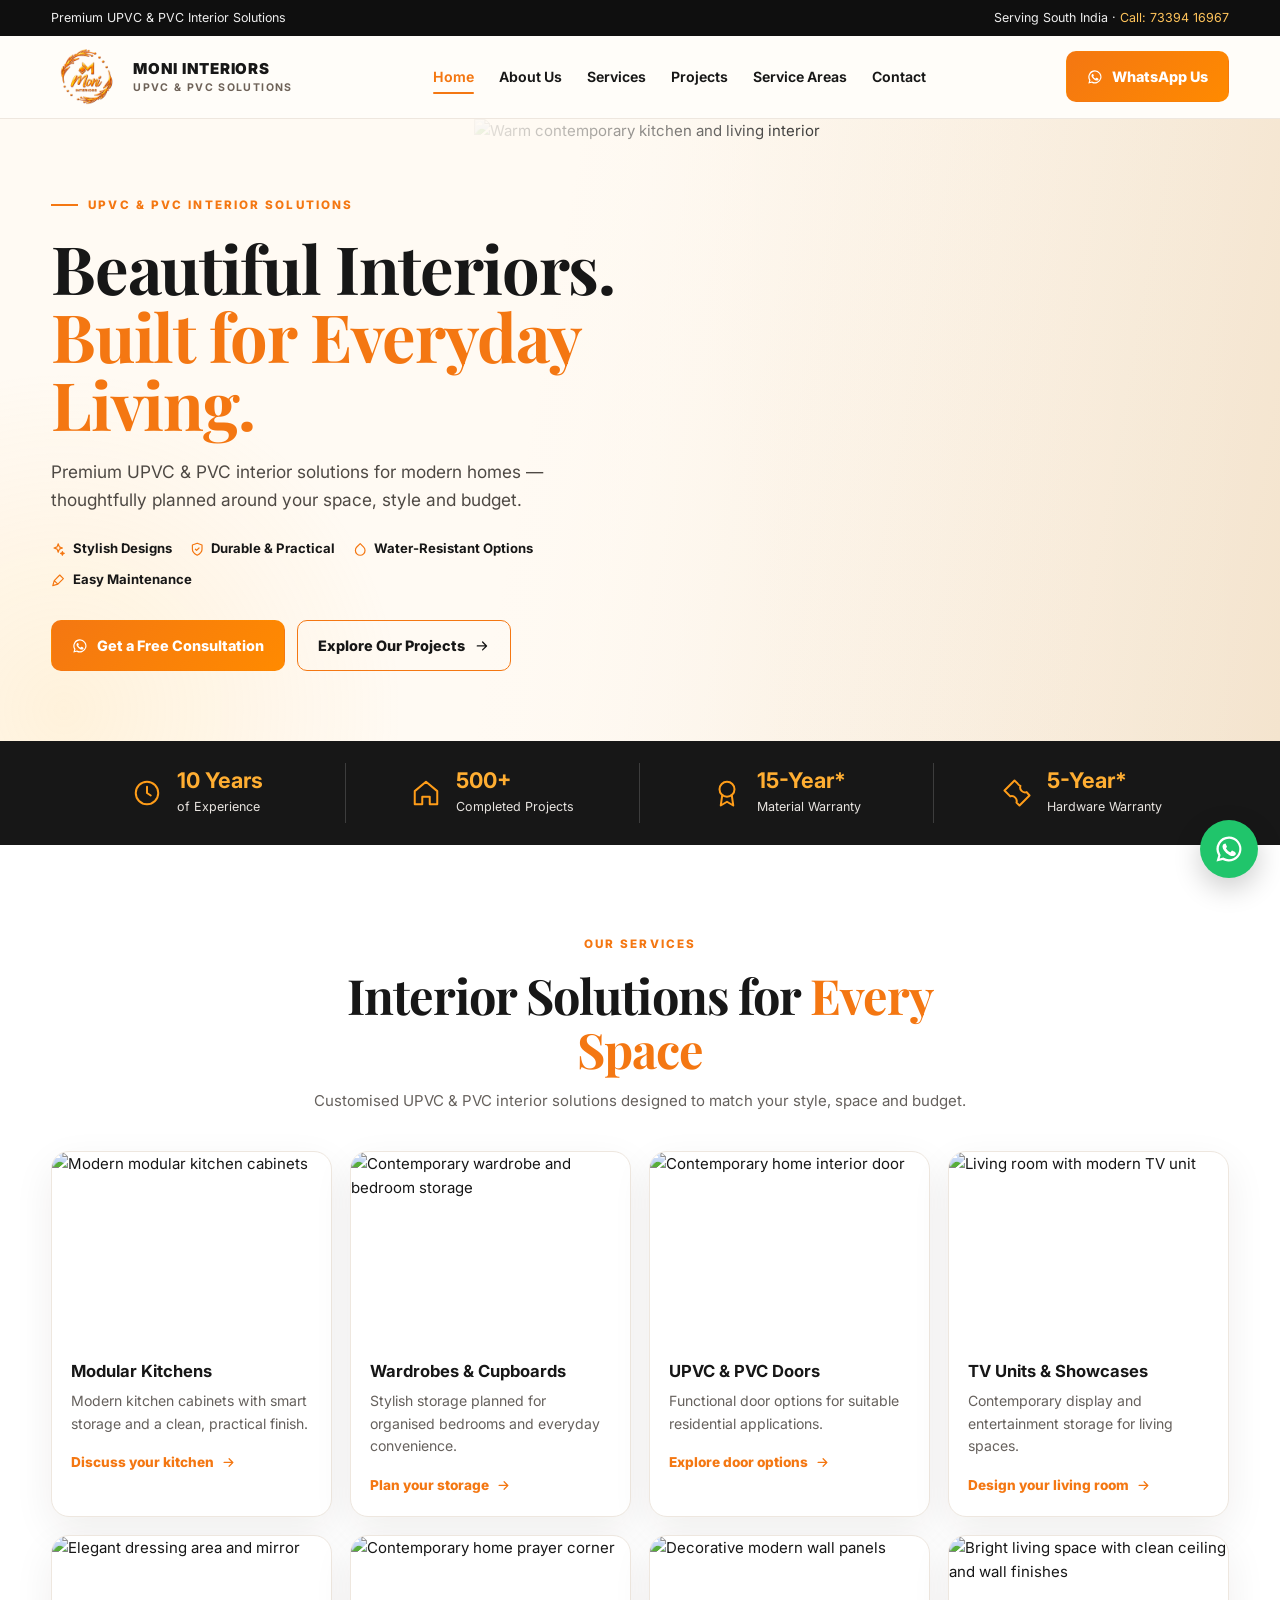
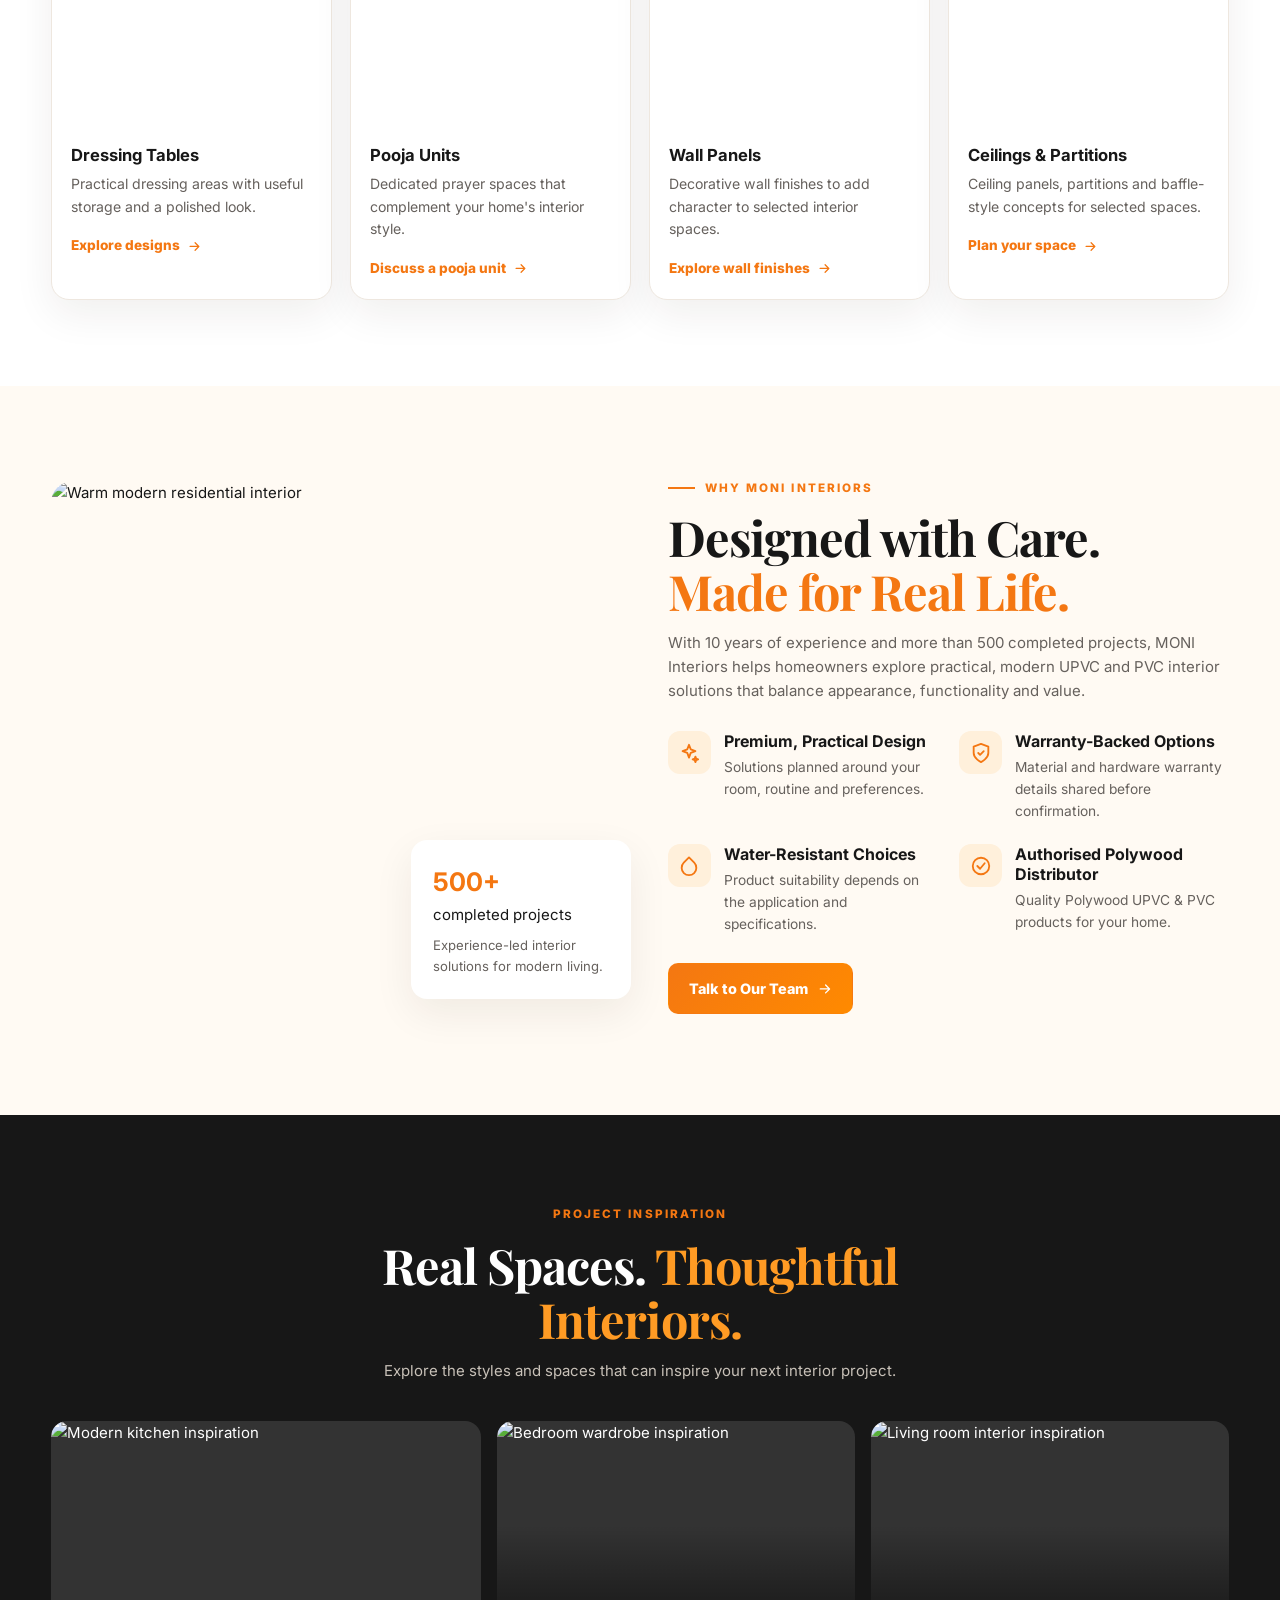
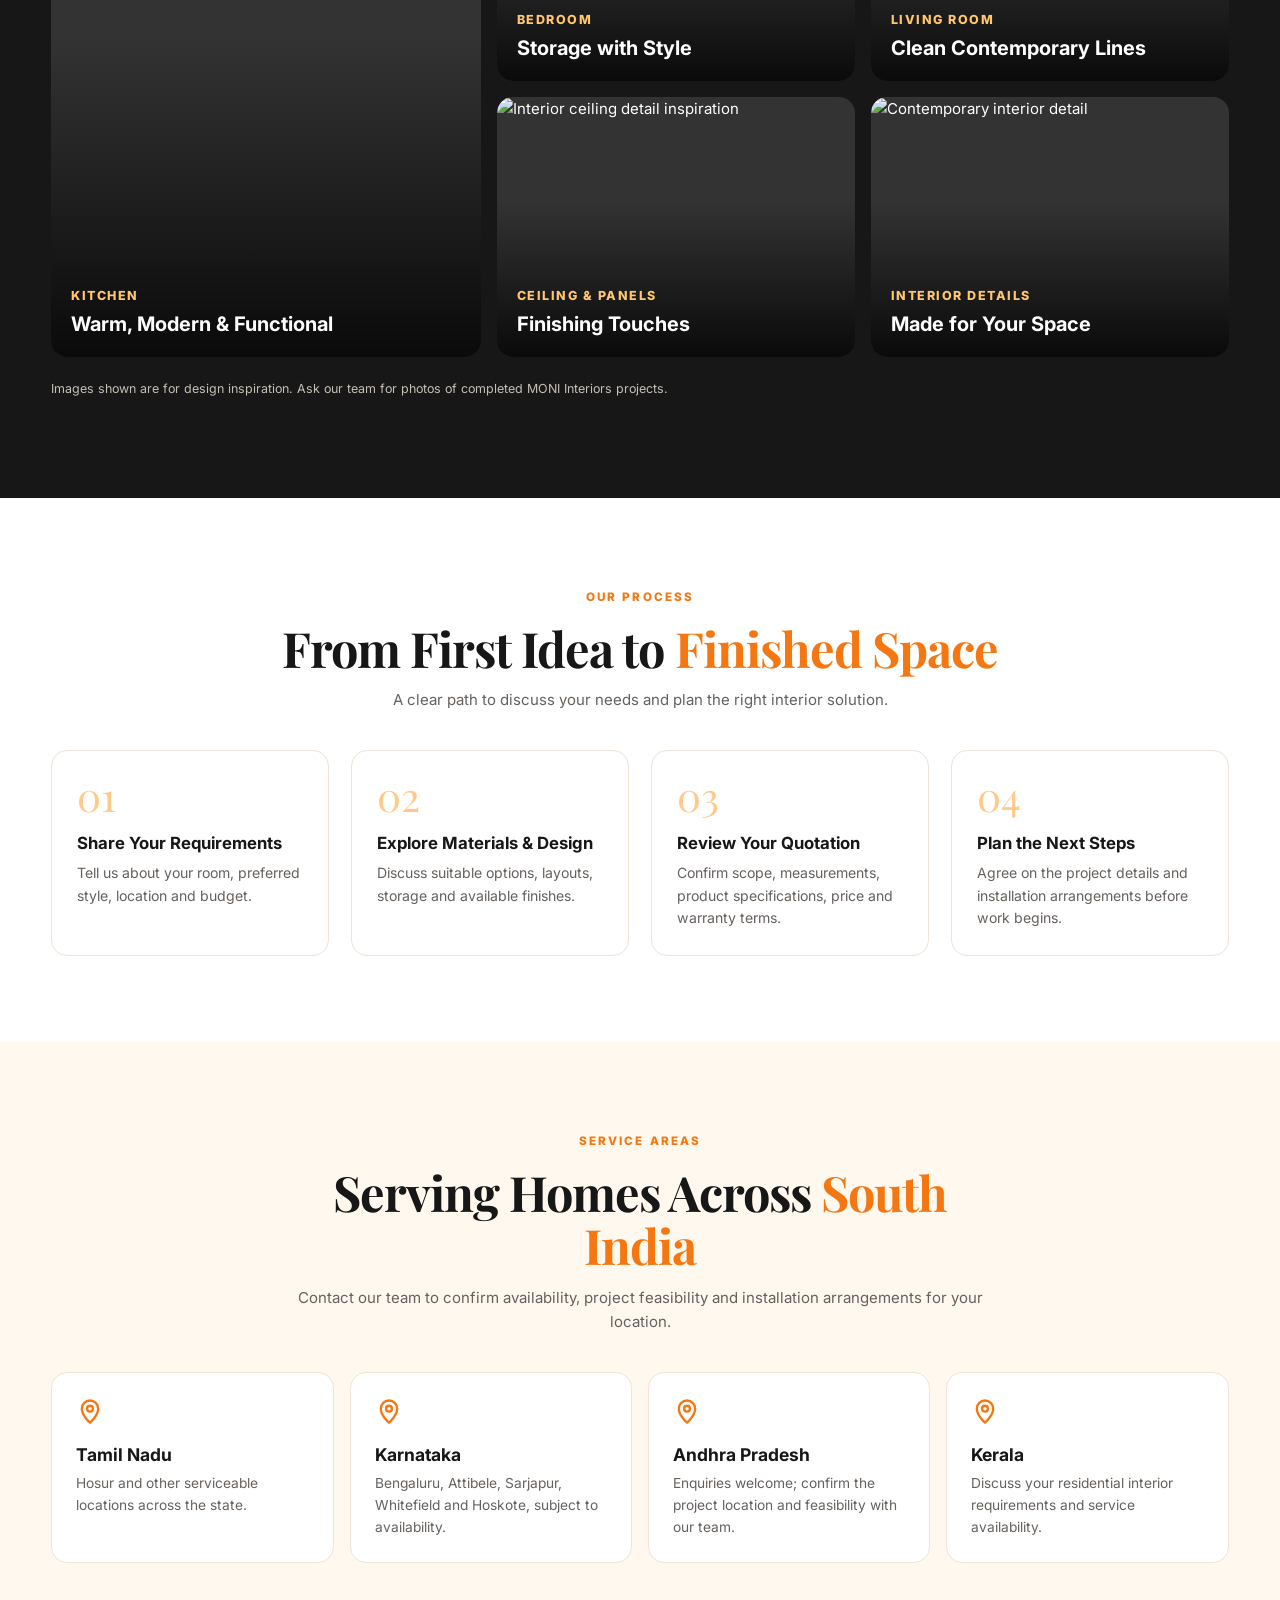
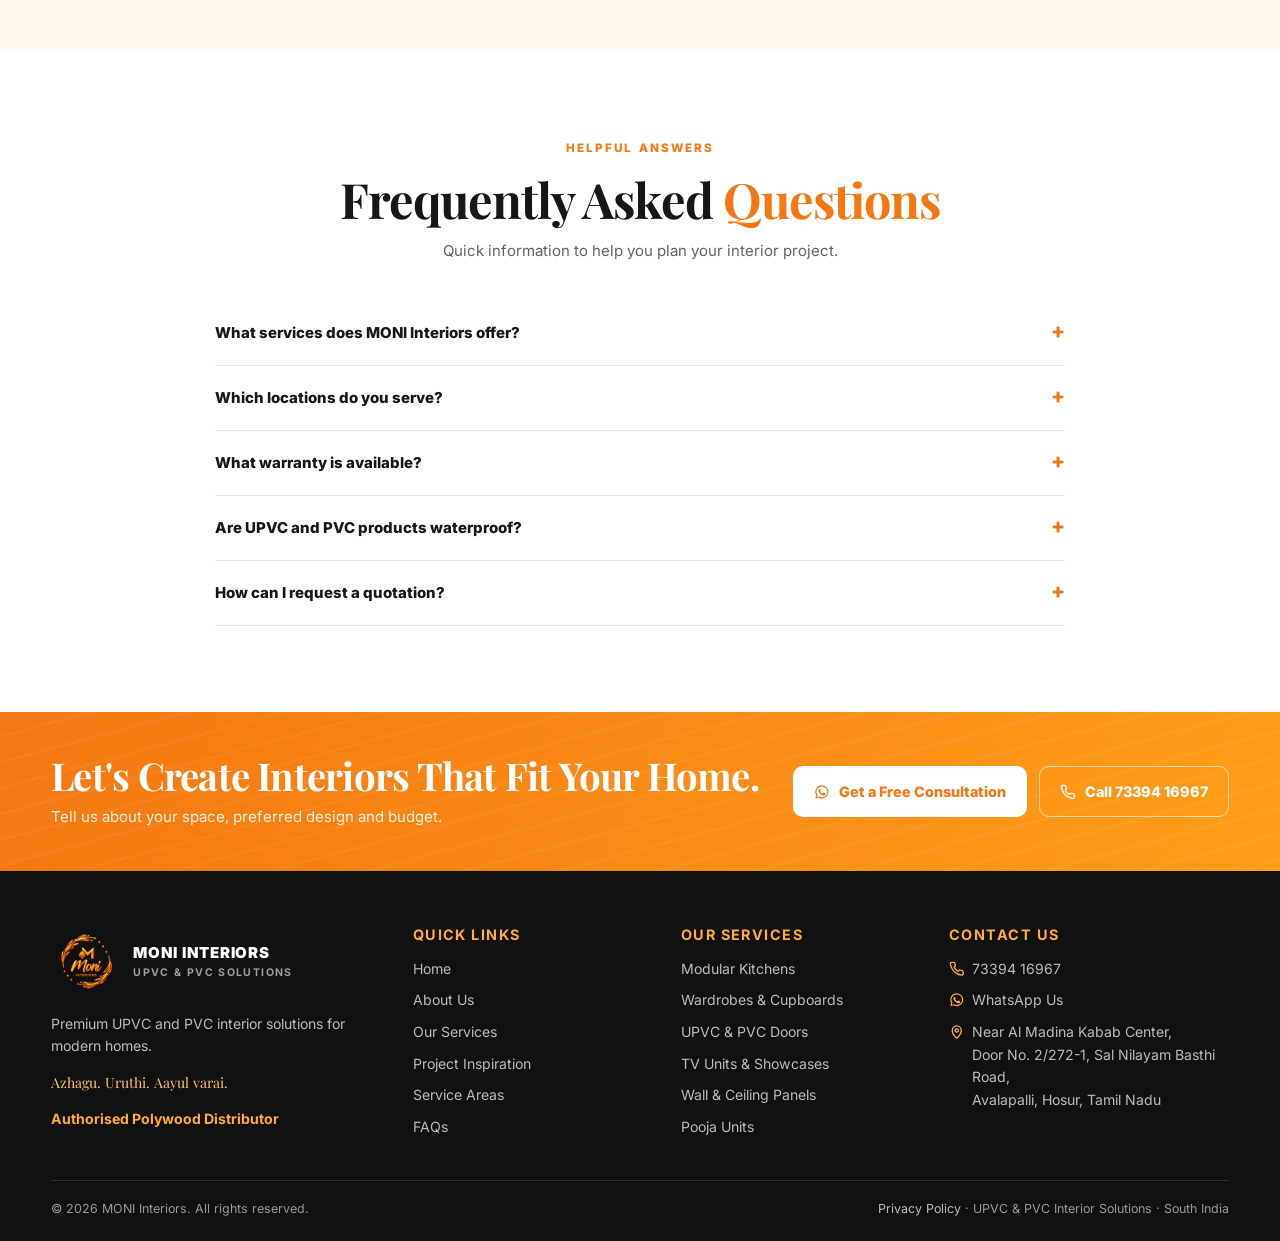
==== index.html @ c28a3096 "Build MONI Interiors single-page website Implements the approved design with separate CSS/JS, optimi" ====
<!DOCTYPE html>
<html lang="en">
<head>
<meta charset="UTF-8">
<meta name="viewport" content="width=device-width, initial-scale=1.0">
<title>MONI Interiors | Premium UPVC &amp; PVC Interior Solutions in Hosur</title>
<meta name="description" content="Explore modern UPVC and PVC modular kitchens, wardrobes, doors, TV units, wall panels and ceiling solutions with MONI Interiors. Serving Hosur and selected locations across South India.">
<meta name="theme-color" content="#171717">
<link rel="canonical" href="https://www.moniinteriors.com/">
<link rel="icon" type="image/png" href="assets/img/moni-interiors-logo-180.png">
<link rel="apple-touch-icon" href="assets/img/moni-interiors-logo-180.png">
<meta property="og:type" content="website">
<meta property="og:title" content="MONI Interiors | Premium UPVC &amp; PVC Interior Solutions">
<meta property="og:description" content="Modular kitchens, wardrobes, doors, TV units, wall and ceiling panels for modern homes across South India.">
<meta property="og:image" content="https://www.moniinteriors.com/assets/img/moni-interiors-logo-320.png">
<link rel="preconnect" href="https://fonts.googleapis.com">
<link rel="preconnect" href="https://fonts.gstatic.com" crossorigin>
<link href="https://fonts.googleapis.com/css2?family=Inter:wght@400;600;700;800;900&family=Playfair+Display:ital,wght@0,600;0,700;1,500&display=swap" rel="stylesheet">
<link rel="preconnect" href="https://images.unsplash.com">
<link rel="stylesheet" href="assets/css/styles.css">
<script>document.documentElement.className+=' js'</script>
<script type="application/ld+json">
{
  "@context": "https://schema.org",
  "@type": "HomeAndConstructionBusiness",
  "name": "MONI Interiors",
  "description": "Premium UPVC & PVC interior solutions — modular kitchens, wardrobes, doors, TV units, pooja units, wall and ceiling panels.",
  "url": "https://www.moniinteriors.com/",
  "logo": "https://www.moniinteriors.com/assets/img/moni-interiors-logo-320.png",
  "telephone": "+91-73394-16967",
  "address": {
    "@type": "PostalAddress",
    "streetAddress": "Door No. 2/272-1, Sal Nilayam Basthi Road, Avalapalli, Near Al Madina Kabab Center",
    "addressLocality": "Hosur",
    "addressRegion": "Tamil Nadu",
    "addressCountry": "IN"
  },
  "areaServed": ["Tamil Nadu", "Karnataka", "Andhra Pradesh", "Kerala"]
}
</script>
</head>
<body>
<svg width="0" height="0" style="position:absolute" aria-hidden="true">
  <symbol id="i-whatsapp" viewBox="0 0 24 24"><path class="icon-fill" d="M12 2a10 10 0 0 0-8.6 15.1L2 22l5-1.3A10 10 0 1 0 12 2Zm0 18.2a8.2 8.2 0 0 1-4.2-1.2l-.3-.2-3 .8.8-2.9-.2-.3A8.2 8.2 0 1 1 12 20.2Zm4.5-6.1c-.2-.1-1.5-.7-1.7-.8-.2-.1-.4-.1-.6.1l-.8 1c-.1.2-.3.2-.5.1a6.7 6.7 0 0 1-3.3-2.9c-.2-.4.2-.4.7-1.3.1-.2 0-.3 0-.4l-.8-1.8c-.2-.5-.4-.4-.6-.4h-.5a1 1 0 0 0-.7.3 3 3 0 0 0-.9 2.2 5.2 5.2 0 0 0 1.1 2.7 11.8 11.8 0 0 0 4.5 4c1.7.7 2.3.8 3.2.6.5-.1 1.5-.6 1.7-1.2.2-.6.2-1.1.1-1.2l-.4-.3Z"/></symbol>
  <symbol id="i-phone" viewBox="0 0 24 24"><path d="M22 16.9v3a2 2 0 0 1-2.2 2 19.8 19.8 0 0 1-8.6-3.1 19.5 19.5 0 0 1-6-6A19.8 19.8 0 0 1 2.1 4.2 2 2 0 0 1 4.1 2h3a2 2 0 0 1 2 1.7c.1.9.4 1.8.7 2.7a2 2 0 0 1-.5 2.1L8 9.8a16 16 0 0 0 6 6l1.3-1.3a2 2 0 0 1 2.1-.4c.9.3 1.8.6 2.7.7a2 2 0 0 1 1.7 2Z"/></symbol>
  <symbol id="i-arrow" viewBox="0 0 24 24"><path d="M5 12h14M13 6l6 6-6 6"/></symbol>
  <symbol id="i-menu" viewBox="0 0 24 24"><path d="M4 7h16M4 12h16M4 17h16"/></symbol>
  <symbol id="i-close" viewBox="0 0 24 24"><path d="M6 6l12 12M18 6 6 18"/></symbol>
  <symbol id="i-sparkle" viewBox="0 0 24 24"><path d="M12 3l1.9 5.1L19 10l-5.1 1.9L12 17l-1.9-5.1L5 10l5.1-1.9L12 3ZM19 16l.8 2.2L22 19l-2.2.8L19 22l-.8-2.2L16 19l2.2-.8L19 16Z"/></symbol>
  <symbol id="i-shield" viewBox="0 0 24 24"><path d="M12 22s8-4 8-10V5l-8-3-8 3v7c0 6 8 10 8 10Z"/><path d="m9 12 2 2 4-4"/></symbol>
  <symbol id="i-drop" viewBox="0 0 24 24"><path d="M12 2.7 6.3 8.4a8 8 0 1 0 11.4 0L12 2.7Z"/></symbol>
  <symbol id="i-brush" viewBox="0 0 24 24"><path d="m14.6 3.4 6 6-9.2 9.2-6-6 9.2-9.2ZM5.4 12.6 3 21l8.4-2.4"/></symbol>
  <symbol id="i-clock" viewBox="0 0 24 24"><circle cx="12" cy="12" r="9"/><path d="M12 7v5l3 2"/></symbol>
  <symbol id="i-home" viewBox="0 0 24 24"><path d="M3 10.5 12 3l9 7.5V21h-6v-6H9v6H3V10.5Z"/></symbol>
  <symbol id="i-award" viewBox="0 0 24 24"><circle cx="12" cy="9" r="6"/><path d="M8.2 13.7 7 22l5-3 5 3-1.2-8.3"/></symbol>
  <symbol id="i-tool" viewBox="0 0 24 24"><path d="M14.7 6.3a4 4 0 0 0 5 5L22 14l-8 8-2.4-2.3a4 4 0 0 0-5-5L2 10l8-8 2.4 2.3a4 4 0 0 0 2.3 2Z"/></symbol>
  <symbol id="i-check" viewBox="0 0 24 24"><circle cx="12" cy="12" r="9"/><path d="m8 12 3 3 5-6"/></symbol>
  <symbol id="i-pin" viewBox="0 0 24 24"><path d="M12 22s7-6.2 7-12a7 7 0 0 0-14 0c0 5.8 7 12 7 12Z"/><circle cx="12" cy="10" r="2.5"/></symbol>
</svg>

<a class="skip-link" href="#main">Skip to content</a>

<div class="topbar"><div class="container"><span>Premium UPVC &amp; PVC Interior Solutions</span><span>Serving South India · <a href="tel:+917339416967">Call: 73394 16967</a></span></div></div>

<header class="nav"><div class="container nav-inner">
  <a class="brand" href="#home" aria-label="MONI Interiors home"><img src="assets/img/moni-interiors-logo-180.png" width="72" height="72" alt="MONI Interiors logo"><span class="brand-text">MONI INTERIORS<small>UPVC &amp; PVC SOLUTIONS</small></span></a>
  <button class="menu-btn" id="menuBtn" aria-label="Open navigation" aria-expanded="false" aria-controls="navlinks"><svg class="icon"><use href="#i-menu"/></svg></button>
  <nav class="navlinks" id="navlinks" aria-label="Main"><a href="#home">Home</a><a href="#about">About Us</a><a href="#services">Services</a><a href="#projects">Projects</a><a href="#locations">Service Areas</a><a href="#contact">Contact</a></nav>
  <a class="btn btn-primary nav-cta" href="https://wa.me/917339416967?text=Hi%20MONI%20Interiors%2C%20I%20would%20like%20to%20discuss%20an%20interior%20project." target="_blank" rel="noopener"><svg class="icon"><use href="#i-whatsapp"/></svg> WhatsApp Us</a>
</div></header>

<main id="main">
<section class="hero" id="home">
  <img class="hero-image" src="https://images.unsplash.com/photo-1600607687939-ce8a6c25118c?auto=format&amp;fit=crop&amp;w=1800&amp;q=85" alt="Warm contemporary kitchen and living interior" fetchpriority="high">
  <div class="container"><div class="hero-copy">
    <span class="eyebrow">UPVC &amp; PVC Interior Solutions</span>
    <h1>Beautiful Interiors.<br><span>Built for Everyday Living.</span></h1>
    <p>Premium UPVC &amp; PVC interior solutions for modern homes — thoughtfully planned around your space, style and budget.</p>
    <div class="hero-points">
      <span><svg class="icon"><use href="#i-sparkle"/></svg> Stylish Designs</span>
      <span><svg class="icon"><use href="#i-shield"/></svg> Durable &amp; Practical</span>
      <span><svg class="icon"><use href="#i-drop"/></svg> Water-Resistant Options</span>
      <span><svg class="icon"><use href="#i-brush"/></svg> Easy Maintenance</span>
    </div>
    <div class="hero-actions">
      <a class="btn btn-primary" href="#contact" data-open-modal><svg class="icon"><use href="#i-whatsapp"/></svg> Get a Free Consultation</a>
      <a class="btn btn-outline" href="#projects">Explore Our Projects <svg class="icon icon-arrow"><use href="#i-arrow"/></svg></a>
    </div>
  </div></div>
</section>

<section class="stats" aria-label="MONI Interiors highlights"><div class="container stats-grid">
  <div class="stat"><svg class="icon"><use href="#i-clock"/></svg><div><strong>10 Years</strong><small>of Experience</small></div></div>
  <div class="stat"><svg class="icon"><use href="#i-home"/></svg><div><strong>500+</strong><small>Completed Projects</small></div></div>
  <div class="stat"><svg class="icon"><use href="#i-award"/></svg><div><strong>15-Year*</strong><small>Material Warranty</small></div></div>
  <div class="stat"><svg class="icon"><use href="#i-tool"/></svg><div><strong>5-Year*</strong><small>Hardware Warranty</small></div></div>
</div></section>

<section class="section" id="services"><div class="container">
  <div class="section-head reveal"><span class="eyebrow">Our Services</span><h2>Interior Solutions for <span class="orange">Every Space</span></h2><p>Customised UPVC &amp; PVC interior solutions designed to match your style, space and budget.</p></div>
  <div class="service-grid">
    <article class="service-card reveal"><img src="https://images.unsplash.com/photo-1600607687920-4e2a09cf159d?auto=format&amp;fit=crop&amp;w=800&amp;q=80" alt="Modern modular kitchen cabinets" loading="lazy" width="800" height="533"><div class="service-content"><h3>Modular Kitchens</h3><p>Modern kitchen cabinets with smart storage and a clean, practical finish.</p><a class="text-link" href="#contact" data-open-modal>Discuss your kitchen <svg class="icon"><use href="#i-arrow"/></svg></a></div></article>
    <article class="service-card reveal"><img src="https://images.unsplash.com/photo-1616486338812-3dadae4b4ace?auto=format&amp;fit=crop&amp;w=800&amp;q=80" alt="Contemporary wardrobe and bedroom storage" loading="lazy" width="800" height="533"><div class="service-content"><h3>Wardrobes &amp; Cupboards</h3><p>Stylish storage planned for organised bedrooms and everyday convenience.</p><a class="text-link" href="#contact" data-open-modal>Plan your storage <svg class="icon"><use href="#i-arrow"/></svg></a></div></article>
    <article class="service-card reveal"><img src="https://images.unsplash.com/photo-1600566753086-00f18fb6b3ea?auto=format&amp;fit=crop&amp;w=800&amp;q=80" alt="Contemporary home interior door" loading="lazy" width="800" height="533"><div class="service-content"><h3>UPVC &amp; PVC Doors</h3><p>Functional door options for suitable residential applications.</p><a class="text-link" href="#contact" data-open-modal>Explore door options <svg class="icon"><use href="#i-arrow"/></svg></a></div></article>
    <article class="service-card reveal"><img src="https://images.unsplash.com/photo-1600210492486-724fe5c67fb0?auto=format&amp;fit=crop&amp;w=800&amp;q=80" alt="Living room with modern TV unit" loading="lazy" width="800" height="533"><div class="service-content"><h3>TV Units &amp; Showcases</h3><p>Contemporary display and entertainment storage for living spaces.</p><a class="text-link" href="#contact" data-open-modal>Design your living room <svg class="icon"><use href="#i-arrow"/></svg></a></div></article>
    <article class="service-card reveal"><img src="https://images.unsplash.com/photo-1618221195710-dd6b41faaea6?auto=format&amp;fit=crop&amp;w=800&amp;q=80" alt="Elegant dressing area and mirror" loading="lazy" width="800" height="533"><div class="service-content"><h3>Dressing Tables</h3><p>Practical dressing areas with useful storage and a polished look.</p><a class="text-link" href="#contact" data-open-modal>Explore designs <svg class="icon"><use href="#i-arrow"/></svg></a></div></article>
    <article class="service-card reveal"><img src="https://images.unsplash.com/photo-1600210491369-e753d80a41f3?auto=format&amp;fit=crop&amp;w=800&amp;q=80" alt="Contemporary home prayer corner" loading="lazy" width="800" height="533"><div class="service-content"><h3>Pooja Units</h3><p>Dedicated prayer spaces that complement your home's interior style.</p><a class="text-link" href="#contact" data-open-modal>Discuss a pooja unit <svg class="icon"><use href="#i-arrow"/></svg></a></div></article>
    <article class="service-card reveal"><img src="https://images.unsplash.com/photo-1600607687644-c7171b42498f?auto=format&amp;fit=crop&amp;w=800&amp;q=80" alt="Decorative modern wall panels" loading="lazy" width="800" height="533"><div class="service-content"><h3>Wall Panels</h3><p>Decorative wall finishes to add character to selected interior spaces.</p><a class="text-link" href="#contact" data-open-modal>Explore wall finishes <svg class="icon"><use href="#i-arrow"/></svg></a></div></article>
    <article class="service-card reveal"><img src="https://images.unsplash.com/photo-1631679706909-1844bbd07221?auto=format&amp;fit=crop&amp;w=800&amp;q=80" alt="Bright living space with clean ceiling and wall finishes" loading="lazy" width="800" height="533"><div class="service-content"><h3>Ceilings &amp; Partitions</h3><p>Ceiling panels, partitions and baffle-style concepts for selected spaces.</p><a class="text-link" href="#contact" data-open-modal>Plan your space <svg class="icon"><use href="#i-arrow"/></svg></a></div></article>
  </div>
</div></section>

<section class="section why" id="about"><div class="container why-grid">
  <div class="why-photo reveal"><img src="https://images.unsplash.com/photo-1600607687939-ce8a6c25118c?auto=format&amp;fit=crop&amp;w=1100&amp;q=85" alt="Warm modern residential interior" loading="lazy"><div class="floating-card"><strong>500+</strong><span>completed projects</span><p class="muted">Experience-led interior solutions for modern living.</p></div></div>
  <div class="reveal">
    <span class="eyebrow">Why MONI Interiors</span>
    <h2>Designed with Care.<br><span class="orange">Made for Real Life.</span></h2>
    <p class="muted">With 10 years of experience and more than 500 completed projects, MONI Interiors helps homeowners explore practical, modern UPVC and PVC interior solutions that balance appearance, functionality and value.</p>
    <div class="benefit-grid">
      <div class="benefit"><span class="benefit-icon"><svg class="icon"><use href="#i-sparkle"/></svg></span><div><h3>Premium, Practical Design</h3><p>Solutions planned around your room, routine and preferences.</p></div></div>
      <div class="benefit"><span class="benefit-icon"><svg class="icon"><use href="#i-shield"/></svg></span><div><h3>Warranty-Backed Options</h3><p>Material and hardware warranty details shared before confirmation.</p></div></div>
      <div class="benefit"><span class="benefit-icon"><svg class="icon"><use href="#i-drop"/></svg></span><div><h3>Water-Resistant Choices</h3><p>Product suitability depends on the application and specifications.</p></div></div>
      <div class="benefit"><span class="benefit-icon"><svg class="icon"><use href="#i-check"/></svg></span><div><h3>Authorised Polywood Distributor</h3><p>Quality Polywood UPVC &amp; PVC products for your home.</p></div></div>
    </div>
    <p style="margin-top:28px"><a class="btn btn-primary" href="#contact" data-open-modal>Talk to Our Team <svg class="icon icon-arrow"><use href="#i-arrow"/></svg></a></p>
  </div>
</div></section>

<section class="section projects" id="projects"><div class="container">
  <div class="section-head reveal"><span class="eyebrow">Project Inspiration</span><h2>Real Spaces. <span class="accent">Thoughtful Interiors.</span></h2><p>Explore the styles and spaces that can inspire your next interior project.</p></div>
  <div class="project-grid">
    <article class="project reveal"><img src="https://images.unsplash.com/photo-1600607687920-4e2a09cf159d?auto=format&amp;fit=crop&amp;w=1000&amp;q=85" alt="Modern kitchen inspiration" loading="lazy"><div class="project-label"><small>Kitchen</small><h3>Warm, Modern &amp; Functional</h3></div></article>
    <article class="project reveal"><img src="https://images.unsplash.com/photo-1616486338812-3dadae4b4ace?auto=format&amp;fit=crop&amp;w=800&amp;q=80" alt="Bedroom wardrobe inspiration" loading="lazy"><div class="project-label"><small>Bedroom</small><h3>Storage with Style</h3></div></article>
    <article class="project reveal"><img src="https://images.unsplash.com/photo-1600210492486-724fe5c67fb0?auto=format&amp;fit=crop&amp;w=800&amp;q=80" alt="Living room interior inspiration" loading="lazy"><div class="project-label"><small>Living room</small><h3>Clean Contemporary Lines</h3></div></article>
    <article class="project reveal"><img src="https://images.unsplash.com/photo-1600607687644-c7171b42498f?auto=format&amp;fit=crop&amp;w=800&amp;q=80" alt="Interior ceiling detail inspiration" loading="lazy"><div class="project-label"><small>Ceiling &amp; panels</small><h3>Finishing Touches</h3></div></article>
    <article class="project reveal"><img src="https://images.unsplash.com/photo-1600566753086-00f18fb6b3ea?auto=format&amp;fit=crop&amp;w=800&amp;q=80" alt="Contemporary interior detail" loading="lazy"><div class="project-label"><small>Interior details</small><h3>Made for Your Space</h3></div></article>
  </div>
  <p class="project-note">Images shown are for design inspiration. Ask our team for photos of completed MONI Interiors projects.</p>
</div></section>

<section class="section"><div class="container">
  <div class="section-head reveal"><span class="eyebrow">Our Process</span><h2>From First Idea to <span class="orange">Finished Space</span></h2><p>A clear path to discuss your needs and plan the right interior solution.</p></div>
  <div class="process-grid">
    <div class="step reveal"><div class="step-num">01</div><h3>Share Your Requirements</h3><p>Tell us about your room, preferred style, location and budget.</p></div>
    <div class="step reveal"><div class="step-num">02</div><h3>Explore Materials &amp; Design</h3><p>Discuss suitable options, layouts, storage and available finishes.</p></div>
    <div class="step reveal"><div class="step-num">03</div><h3>Review Your Quotation</h3><p>Confirm scope, measurements, product specifications, price and warranty terms.</p></div>
    <div class="step reveal"><div class="step-num">04</div><h3>Plan the Next Steps</h3><p>Agree on the project details and installation arrangements before work begins.</p></div>
  </div>
</div></section>

<section class="section regions" id="locations"><div class="container">
  <div class="section-head reveal"><span class="eyebrow">Service Areas</span><h2>Serving Homes Across <span class="orange">South India</span></h2><p>Contact our team to confirm availability, project feasibility and installation arrangements for your location.</p></div>
  <div class="region-grid">
    <article class="region reveal"><svg class="icon"><use href="#i-pin"/></svg><h3>Tamil Nadu</h3><p>Hosur and other serviceable locations across the state.</p></article>
    <article class="region reveal"><svg class="icon"><use href="#i-pin"/></svg><h3>Karnataka</h3><p>Bengaluru, Attibele, Sarjapur, Whitefield and Hoskote, subject to availability.</p></article>
    <article class="region reveal"><svg class="icon"><use href="#i-pin"/></svg><h3>Andhra Pradesh</h3><p>Enquiries welcome; confirm the project location and feasibility with our team.</p></article>
    <article class="region reveal"><svg class="icon"><use href="#i-pin"/></svg><h3>Kerala</h3><p>Discuss your residential interior requirements and service availability.</p></article>
  </div>
</div></section>

<section class="section" id="faq"><div class="container">
  <div class="section-head reveal"><span class="eyebrow">Helpful Answers</span><h2>Frequently Asked <span class="orange">Questions</span></h2><p>Quick information to help you plan your interior project.</p></div>
  <div class="faq-grid">
    <details class="faq-item"><summary>What services does MONI Interiors offer?</summary><p>MONI Interiors offers UPVC and PVC interior solutions such as modular kitchen cabinets, wardrobes, cupboards, doors, dressing tables, TV units, showcases, pooja units, wall panels, ceiling panels and partitions, subject to current product availability.</p></details>
    <details class="faq-item"><summary>Which locations do you serve?</summary><p>We serve Tamil Nadu, Karnataka, Andhra Pradesh and Kerala. Contact the team to confirm service availability and project arrangements for your specific location.</p></details>
    <details class="faq-item"><summary>What warranty is available?</summary><p>Our products come with up to a 15-year material warranty and a 5-year hardware warranty. Coverage, eligibility, exclusions and applicable products are confirmed in the written warranty terms shared with your quotation.</p></details>
    <details class="faq-item"><summary>Are UPVC and PVC products waterproof?</summary><p>Many products offer water-resistant properties, but performance depends on the material, fittings, joints, installation and intended application. Ask the team to confirm suitability for your space.</p></details>
    <details class="faq-item"><summary>How can I request a quotation?</summary><p>Call or WhatsApp <a class="orange" href="tel:+917339416967">73394 16967</a> with your location, the service you need and any room measurements or reference photographs you have available.</p></details>
  </div>
</div></section>

<section class="cta-band" id="contact"><div class="container cta-inner">
  <div><h2>Let's Create Interiors That Fit Your Home.</h2><p>Tell us about your space, preferred design and budget.</p></div>
  <div class="cta-actions">
    <button class="btn btn-white" type="button" data-open-modal><svg class="icon"><use href="#i-whatsapp"/></svg> Get a Free Consultation</button>
    <a class="btn btn-ghost" href="tel:+917339416967"><svg class="icon"><use href="#i-phone"/></svg> Call 73394 16967</a>
  </div>
</div></section>
</main>

<footer class="footer"><div class="container">
  <div class="footer-grid">
    <div>
      <a class="brand" href="#home"><img src="assets/img/moni-interiors-logo-180.png" width="72" height="72" alt="MONI Interiors logo" loading="lazy"><span class="brand-text">MONI INTERIORS<small>UPVC &amp; PVC SOLUTIONS</small></span></a>
      <p>Premium UPVC and PVC interior solutions for modern homes.</p>
      <p class="tagline">Azhagu. Uruthi. Aayul varai.</p>
      <p><strong style="color:#ffae32">Authorised Polywood Distributor</strong></p>
    </div>
    <div><h3>Quick Links</h3><div class="footer-links"><a href="#home">Home</a><a href="#about">About Us</a><a href="#services">Our Services</a><a href="#projects">Project Inspiration</a><a href="#locations">Service Areas</a><a href="#faq">FAQs</a></div></div>
    <div><h3>Our Services</h3><div class="footer-links"><a href="#services">Modular Kitchens</a><a href="#services">Wardrobes &amp; Cupboards</a><a href="#services">UPVC &amp; PVC Doors</a><a href="#services">TV Units &amp; Showcases</a><a href="#services">Wall &amp; Ceiling Panels</a><a href="#services">Pooja Units</a></div></div>
    <div><h3>Contact Us</h3><div class="footer-links">
      <a href="tel:+917339416967"><svg class="icon"><use href="#i-phone"/></svg> 73394 16967</a>
      <a href="https://wa.me/917339416967" target="_blank" rel="noopener"><svg class="icon"><use href="#i-whatsapp"/></svg> WhatsApp Us</a>
      <address><svg class="icon"><use href="#i-pin"/></svg><span>Near Al Madina Kabab Center,<br>Door No. 2/272-1, Sal Nilayam Basthi Road,<br>Avalapalli, Hosur, Tamil Nadu</span></address>
    </div></div>
  </div>
  <div class="footer-bottom"><span>© <span id="year">2026</span> MONI Interiors. All rights reserved.</span><span><a href="privacy.html">Privacy Policy</a> · UPVC &amp; PVC Interior Solutions · South India</span></div>
</div></footer>

<a class="wa-float" href="https://wa.me/917339416967?text=Hi%20MONI%20Interiors%2C%20I%20have%20an%20interior%20enquiry." target="_blank" rel="noopener" aria-label="Chat with MONI Interiors on WhatsApp"><svg class="icon"><use href="#i-whatsapp"/></svg></a>

<div class="modal" id="leadModal" role="dialog" aria-modal="true" aria-labelledby="modalTitle"><div class="modal-box">
  <button class="close" id="closeModal" type="button" aria-label="Close"><svg class="icon"><use href="#i-close"/></svg></button>
  <span class="eyebrow">Start Your Project</span>
  <h2 id="modalTitle">Get a Free Consultation</h2>
  <p class="muted">Share a few details and continue your enquiry on WhatsApp.</p>
  <form id="leadForm">
    <div class="form-grid">
      <div class="field"><label for="name">Your name *</label><input id="name" name="name" required autocomplete="name" placeholder="Enter your name"></div>
      <div class="field"><label for="phone">Phone number *</label><input id="phone" name="phone" type="tel" required autocomplete="tel" inputmode="tel" pattern="[0-9+\s\-]{10,15}" placeholder="Your phone number"></div>
      <div class="field"><label for="city">Project location *</label><input id="city" name="city" required placeholder="e.g. Hosur, Bengaluru"></div>
      <div class="field"><label for="service">Service required *</label><select id="service" name="service" required><option value="">Choose a service</option><option>Modular kitchen</option><option>Wardrobe / cupboard</option><option>UPVC / PVC doors</option><option>TV unit / showcase</option><option>Dressing table</option><option>Pooja unit</option><option>Wall / ceiling panels</option><option>Other interior work</option></select></div>
      <div class="field full"><label for="message">Project details (optional)</label><textarea id="message" name="message" placeholder="Tell us about your space or design idea"></textarea></div>
    </div>
    <button class="btn btn-primary" type="submit" style="width:100%;margin-top:18px">Continue on WhatsApp <svg class="icon icon-arrow"><use href="#i-arrow"/></svg></button>
    <p class="small-note">Your details are only used to prepare your WhatsApp message. Nothing is sent until you press send in WhatsApp. See our <a class="orange" href="privacy.html">privacy policy</a>.</p>
  </form>
</div></div>

<script src="assets/js/main.js"></script>
</body>
</html>
---- assets/css/styles.css ----
/* MONI Interiors — site styles (built from the approved single-page design) */
:root{--orange:#f47712;--orange2:#ff9d19;--gold:#ffc94a;--ink:#171717;--muted:#66615d;--cream:#fffaf3;--white:#fff;--line:#eee4d7;--radius:18px;--shadow:0 14px 40px #2a170f12;--serif:"Playfair Display",Georgia,"Times New Roman",serif;--sans:Inter,ui-sans-serif,system-ui,-apple-system,BlinkMacSystemFont,"Segoe UI",sans-serif}
*{box-sizing:border-box}
html{scroll-behavior:smooth;scroll-padding-top:90px}
body{margin:0;font-family:var(--sans);color:var(--ink);background:#fff;font-size:15px;line-height:1.6;-webkit-font-smoothing:antialiased}
a{color:inherit;text-decoration:none}
img{max-width:100%;display:block}
button,input,select,textarea{font:inherit}
:focus-visible{outline:3px solid var(--orange);outline-offset:3px;border-radius:6px}
.skip-link{position:absolute;left:12px;top:-60px;z-index:100;background:var(--ink);color:#fff;padding:10px 16px;border-radius:8px;font-weight:700}
.skip-link:focus{top:12px}
.container{width:min(1200px,92%);margin:auto}
.icon{width:1.1em;height:1.1em;flex:none;fill:none;stroke:currentColor;stroke-width:2;stroke-linecap:round;stroke-linejoin:round}
.icon-fill{fill:currentColor;stroke:none}

/* Type */
.eyebrow{display:inline-flex;align-items:center;gap:10px;text-transform:uppercase;letter-spacing:.18em;font-size:.73rem;font-weight:800;color:var(--orange)}
.eyebrow:before{content:"";height:2px;width:27px;background:var(--orange)}
h1,h2,h3,p{margin-top:0}
h1,h2,.serif{font-family:var(--serif);letter-spacing:-.02em;font-weight:700}
h1{font-size:clamp(2.6rem,5.2vw,5rem);line-height:1.02;margin:20px 0}
h2{font-size:clamp(2rem,3.8vw,3.2rem);line-height:1.1;margin:13px 0 14px}
h3{line-height:1.25}
.orange{color:var(--orange)}
.muted{color:var(--muted)}
.section{padding:86px 0}
.section-head{max-width:720px;margin:0 auto 38px;text-align:center}
.section-head .eyebrow:before{display:none}
.section-head p{color:var(--muted);margin-bottom:0}

/* Top bar + nav */
.topbar{background:#0f0f0f;color:#eee;font-size:.78rem;padding:8px 0}
.topbar .container{display:flex;justify-content:space-between;gap:15px;flex-wrap:wrap}
.topbar a{color:#ffc45b}
.nav{position:sticky;top:0;z-index:20;background:#fffdf9f2;backdrop-filter:blur(16px);-webkit-backdrop-filter:blur(16px);border-bottom:1px solid #eee7df;transition:box-shadow .25s}
.nav.scrolled{box-shadow:0 8px 30px #2a170f14}
.nav-inner{display:flex;align-items:center;justify-content:space-between;min-height:82px;gap:25px}
.brand{display:flex;align-items:center;gap:10px;min-width:190px}
.brand img{width:72px;height:72px;object-fit:contain}
.brand-text{font-size:.94rem;font-weight:900;letter-spacing:.05em;line-height:1.15}
.brand-text small{display:block;color:#6e6258;font-size:.66rem;font-weight:700;letter-spacing:.13em;margin-top:5px}
.navlinks{display:flex;align-items:center;gap:25px;font-size:.88rem;font-weight:650}
.navlinks a{position:relative;transition:color .2s}
.navlinks a:hover,.navlinks a.active{color:var(--orange)}
.navlinks a.active:after{content:"";position:absolute;left:0;right:0;bottom:-6px;height:2px;background:var(--orange);border-radius:2px}
.menu-btn{display:none;background:none;border:0;padding:6px;color:var(--ink);cursor:pointer}
.menu-btn .icon{width:28px;height:28px}

/* Buttons */
.btn{display:inline-flex;align-items:center;justify-content:center;gap:9px;padding:13px 20px;border-radius:10px;border:1px solid transparent;font-weight:800;font-size:.9rem;cursor:pointer;transition:transform .2s,box-shadow .2s,background .2s}
.btn:hover{transform:translateY(-2px);box-shadow:0 10px 25px #f4771230}
.btn-primary{background:linear-gradient(135deg,var(--orange),#ff8a00);color:#fff}
.btn-outline{border-color:var(--orange);color:var(--ink);background:transparent}
.btn-white{background:#fff;color:var(--orange)}
.text-link{font-size:.85rem;font-weight:800;color:var(--orange);display:inline-flex;align-items:center;gap:7px}
.text-link .icon,.btn .icon-arrow{transition:transform .2s}
.text-link:hover .icon,.btn:hover .icon-arrow{transform:translateX(3px)}

/* Hero */
.hero{position:relative;overflow:hidden;background:linear-gradient(100deg,#fffaf3 0%,#fffaf3 42%,#f4e4ce 100%);min-height:580px;display:flex;align-items:center}
.hero:before{content:"";position:absolute;inset:0;background:radial-gradient(circle at 5% 95%,#ffce7630,transparent 25%),linear-gradient(90deg,#fffaf3 0%,#fffaf3f2 36%,#fffaf330 61%,transparent 100%);z-index:1;pointer-events:none}
.hero-image{position:absolute;right:0;top:0;width:63%;height:100%;object-fit:cover;object-position:center}
.hero .container{position:relative;z-index:2;padding-top:70px;padding-bottom:70px}
.hero-copy{max-width:610px}
.hero h1 span{color:var(--orange)}
.hero-copy>p{font-size:1.08rem;color:#4e4944;max-width:540px}
.hero-points{display:flex;gap:10px 18px;flex-wrap:wrap;margin:25px 0 30px;font-size:.82rem;font-weight:700}
.hero-points span{display:flex;align-items:center;gap:7px}
.hero-points .icon{color:var(--orange)}
.hero-actions{display:flex;gap:12px;flex-wrap:wrap}

/* Stats */
.stats{background:#171717;color:#fff}
.stats-grid{display:grid;grid-template-columns:repeat(4,1fr);padding:22px 0}
.stat{display:flex;align-items:center;justify-content:center;gap:15px;padding:5px 20px;border-right:1px solid #ffffff2a}
.stat:last-child{border:0}
.stat .icon{width:30px;height:30px;color:var(--orange2);stroke-width:1.6}
.stat strong{display:block;color:#ffae32;font-size:1.35rem;line-height:1.2}
.stat small{color:#e8e4e0}

/* Services */
.service-grid{display:grid;grid-template-columns:repeat(4,1fr);gap:18px}
.service-card{border:1px solid #eee7df;border-radius:var(--radius);overflow:hidden;background:#fff;box-shadow:var(--shadow);transition:transform .25s,box-shadow .25s}
.service-card:hover{transform:translateY(-6px);box-shadow:0 20px 45px #26170e18}
.service-card img{width:100%;height:190px;object-fit:cover}
.service-content{padding:19px}
.service-content h3{font-size:1.04rem;margin:0 0 8px}
.service-content p{font-size:.88rem;color:var(--muted);margin:0 0 15px}

/* Why */
.why{background:var(--cream)}
.why-grid{display:grid;grid-template-columns:1fr 1fr;gap:55px;align-items:center}
.why-photo{position:relative}
.why-photo img{width:100%;height:540px;object-fit:cover;border-radius:22px}
.floating-card{position:absolute;bottom:22px;right:-18px;background:#fff;padding:22px;border-radius:16px;box-shadow:var(--shadow);max-width:220px}
.floating-card strong{display:block;font-size:1.6rem;color:var(--orange)}
.floating-card p{margin:8px 0 0;font-size:.82rem}
.benefit-grid{display:grid;grid-template-columns:1fr 1fr;gap:22px;margin-top:28px}
.benefit{display:flex;gap:13px}
.benefit-icon{flex:0 0 43px;height:43px;border-radius:12px;background:#fff0db;color:var(--orange);display:grid;place-items:center}
.benefit-icon .icon{width:22px;height:22px}
.benefit h3{font-size:1rem;margin:0 0 5px}
.benefit p{font-size:.86rem;color:var(--muted);margin:0}

/* Projects */
.projects{background:#171717;color:#fff}
.projects .section-head p{color:#c8c1b8}
.projects h2 .accent{color:#ff9b24}
.project-grid{display:grid;grid-template-columns:1.2fr 1fr 1fr;gap:16px}
.project{position:relative;overflow:hidden;border-radius:16px;min-height:260px;background:#333}
.project:first-child{grid-row:span 2}
.project img{width:100%;height:100%;min-height:260px;object-fit:cover;transition:transform .5s}
.project:hover img{transform:scale(1.05)}
.project:after{content:"";position:absolute;inset:40% 0 0;background:linear-gradient(transparent,#000c)}
.project-label{position:absolute;z-index:1;bottom:20px;left:20px;right:20px}
.project-label small{color:#ffc66d;text-transform:uppercase;letter-spacing:.12em;font-weight:800}
.project-label h3{margin:5px 0 0;font-size:1.25rem}
.project-note{font-size:.78rem;color:#c6bfb6;margin-top:22px}

/* Process */
.process-grid{display:grid;grid-template-columns:repeat(4,1fr);gap:22px}
.step{padding:25px;border:1px solid var(--line);border-radius:16px;position:relative;transition:border-color .25s,box-shadow .25s}
.step:hover{border-color:#ffd9a6;box-shadow:var(--shadow)}
.step-num{font-family:var(--serif);font-size:2.5rem;color:#ffc98a;line-height:1}
.step h3{margin:17px 0 8px;font-size:1.05rem}
.step p{font-size:.88rem;color:var(--muted);margin:0}

/* Regions */
.regions{background:#fff8ef}
.region-grid{display:grid;grid-template-columns:repeat(4,1fr);gap:16px}
.region{background:#fff;border:1px solid #f0e4d6;padding:24px;border-radius:16px}
.region .icon{width:28px;height:28px;color:var(--orange)}
.region h3{margin:12px 0 6px}
.region p{font-size:.86rem;color:var(--muted);margin:0}

/* FAQ */
.faq-grid{max-width:850px;margin:auto}
.faq-item{border-bottom:1px solid var(--line);padding:20px 0}
.faq-item summary{font-weight:800;cursor:pointer;list-style:none;display:flex;justify-content:space-between;gap:15px}
.faq-item summary::-webkit-details-marker{display:none}
.faq-item summary:after{content:"+";font-size:1.3rem;line-height:1;color:var(--orange)}
.faq-item[open] summary:after{content:"\2212"}
.faq-item p{margin:12px 0 0;color:var(--muted);max-width:760px}

/* CTA */
.cta-band{background:linear-gradient(115deg,#f47712,#ff9e19);color:#fff;padding:42px 0;position:relative;overflow:hidden}
.cta-band:after{content:"";position:absolute;inset:0;background:repeating-linear-gradient(165deg,transparent 0 22px,#ffffff0c 23px 25px);pointer-events:none}
.cta-inner{display:flex;align-items:center;justify-content:space-between;gap:25px;position:relative;z-index:1}
.cta-inner h2{font-size:clamp(1.8rem,3vw,2.5rem);margin:0 0 8px}
.cta-inner p{margin:0;color:#fff3e5}
.cta-actions{display:flex;gap:12px;flex-wrap:wrap}
.btn-ghost{border-color:#ffffffa0;color:#fff;background:transparent}

/* Footer */
.footer{background:#111;color:#eee;padding:55px 0 22px}
.footer-grid{display:grid;grid-template-columns:1.4fr 1fr 1fr 1.2fr;gap:35px}
.footer .brand{margin-bottom:15px}
.footer .brand-text{color:#fff}
.footer .brand-text small{color:#a99c90}
.footer p,.footer a,.footer address{color:#bbb;font-size:.88rem;font-style:normal}
.footer a:hover{color:#ffad3c}
.footer h3{font-size:.9rem;color:#ffad3c;text-transform:uppercase;letter-spacing:.1em}
.footer-links{display:grid;gap:9px}
.footer-links a,.footer-links address{display:flex;gap:8px;align-items:flex-start}
.footer-links .icon{margin-top:.2em;color:#ffad3c}
.tagline{font-family:var(--serif);font-style:italic;color:#ffc66d!important}
.footer-bottom{border-top:1px solid #ffffff20;margin-top:35px;padding-top:18px;display:flex;justify-content:space-between;gap:15px;color:#999;font-size:.78rem}
.footer-bottom a{font-size:.78rem}

/* WhatsApp float */
.wa-float{position:fixed;z-index:30;right:22px;bottom:22px;width:58px;height:58px;border-radius:50%;background:#20c56b;color:#fff;display:grid;place-items:center;box-shadow:0 10px 28px #0003;transition:transform .2s}
.wa-float:hover{transform:scale(1.07)}
.wa-float .icon{width:30px;height:30px}

/* Modal + form */
.form-grid{display:grid;grid-template-columns:1fr 1fr;gap:14px}
.field{display:grid;gap:6px}
.field.full{grid-column:1/-1}
.field label{font-size:.84rem;font-weight:750}
.field input,.field select,.field textarea{border:1px solid #e6ddd2;border-radius:10px;padding:12px 13px;background:#fff;width:100%;outline-color:var(--orange)}
.field textarea{min-height:100px;resize:vertical}
.field input:user-invalid,.field select:user-invalid{border-color:#d93a2b}
.modal{display:none;position:fixed;inset:0;background:#0009;z-index:50;align-items:center;justify-content:center;padding:20px}
.modal.open{display:flex}
.modal-box{background:#fff;border-radius:20px;padding:30px;width:min(560px,100%);max-height:90vh;overflow:auto;position:relative;animation:pop .25s ease}
@keyframes pop{from{opacity:0;transform:translateY(12px) scale(.98)}to{opacity:1;transform:none}}
.close{position:absolute;right:18px;top:15px;border:0;background:#f4eee7;border-radius:50%;width:35px;height:35px;font-size:1.2rem;cursor:pointer;display:grid;place-items:center}
.modal-box h2{font-size:2rem}
.small-note{font-size:.75rem;color:#81776d;margin:10px 0 0}
body.no-scroll{overflow:hidden}

/* Simple pages (404, privacy) */
.page-hero{background:var(--cream);padding:70px 0 50px}
.prose{max-width:780px}
.prose h2{font-size:1.6rem;margin-top:36px}
.prose p,.prose li{color:#4e4944}
.notfound{min-height:60vh;display:grid;place-items:center;text-align:center;padding:80px 0}

/* Scroll reveal */
.js .reveal{opacity:0;transform:translateY(22px);transition:opacity .7s ease,transform .7s ease}
.js .reveal.visible{opacity:1;transform:none}
@media (prefers-reduced-motion:reduce){html{scroll-behavior:auto}.reveal{opacity:1;transform:none;transition:none}*{animation:none!important;transition:none!important}}

@media(max-width:1000px){
.navlinks{gap:14px}.navlinks a{font-size:.82rem}
.hero-image{width:66%;opacity:.62}
.hero:before{background:linear-gradient(90deg,#fffaf3 0%,#fffaf3ed 48%,#fffaf355 100%)}
.service-grid{grid-template-columns:repeat(2,1fr)}
.footer-grid{grid-template-columns:1fr 1fr}
.process-grid{grid-template-columns:repeat(2,1fr)}
.region-grid{grid-template-columns:repeat(2,1fr)}
}
@media(max-width:860px){
.menu-btn{display:block}
.navlinks{display:none;position:absolute;top:100%;left:0;right:0;background:#fffdf9;padding:12px 5% 20px;border-bottom:1px solid var(--line);flex-direction:column;align-items:stretch;gap:0;box-shadow:0 20px 30px #2a170f14}
.navlinks.open{display:flex}
.navlinks a{padding:12px 0;border-bottom:1px solid #f1e9e0;font-size:.95rem}
.navlinks a.active:after{display:none}
.nav-cta{display:none}
}
@media(max-width:720px){
.topbar .container{justify-content:center}.topbar .container span:first-child{display:none}
.nav-inner{min-height:72px}.brand img{width:60px;height:60px}.brand{min-width:0}
.hero{min-height:650px;align-items:flex-end}
.hero-image{width:100%;height:52%;opacity:1;top:0;object-position:center}
.hero:before{background:linear-gradient(0deg,#fffaf3 0%,#fffaf3 46%,#fffaf360 74%,transparent 100%)}
.hero .container{padding-top:300px;padding-bottom:42px}
.hero-copy{max-width:100%}
h1{font-size:clamp(2.4rem,11vw,4rem)}
.hero-copy>p{font-size:1rem}
.hero-points{gap:10px 15px;margin:20px 0}.hero-points span{font-size:.76rem}
.stats-grid{grid-template-columns:1fr 1fr;padding:10px 0}
.stat{justify-content:flex-start;padding:15px 10px;border-right:0;border-bottom:1px solid #ffffff20}
.stat:nth-child(odd){border-right:1px solid #ffffff20}
.stat:nth-last-child(-n+2){border-bottom:0}
.stat strong{font-size:1.12rem}.stat small{font-size:.75rem}
.section{padding:62px 0}
.service-grid{gap:12px}.service-card img{height:140px}.service-content{padding:14px}.service-content h3{font-size:.95rem}.service-content p{font-size:.8rem}
.why-grid{grid-template-columns:1fr;gap:35px}.why-photo img{height:340px}
.floating-card{right:10px;bottom:12px}
.benefit-grid{gap:18px}
.project-grid{grid-template-columns:1fr 1fr}
.project:first-child{grid-row:auto;grid-column:1/-1;min-height:300px}
.project{min-height:200px}.project img{min-height:200px}
.project-label{left:14px;bottom:14px}.project-label h3{font-size:1rem}
.process-grid{gap:12px}.step{padding:18px}
.region{padding:18px}
.cta-inner{align-items:flex-start;flex-direction:column}
.footer-grid{grid-template-columns:1fr 1fr;gap:28px}
.footer-grid>div:first-child{grid-column:1/-1}
.footer-bottom{flex-direction:column}
.wa-float{right:15px;bottom:15px}
.form-grid{grid-template-columns:1fr}.field.full{grid-column:auto}
.modal-box{padding:24px 20px}
}
@media(max-width:420px){
.service-grid{grid-template-columns:1fr}
.service-card{display:grid;grid-template-columns:38% 1fr}
.service-card img{height:100%;min-height:170px}
.benefit-grid{grid-template-columns:1fr}
.project-grid{grid-template-columns:1fr}.project:first-child{grid-column:auto}
.region-grid{grid-template-columns:1fr}
.hero-actions .btn,.cta-actions .btn{width:100%}
.footer-grid{grid-template-columns:1fr}.footer-grid>div:first-child{grid-column:auto}
}
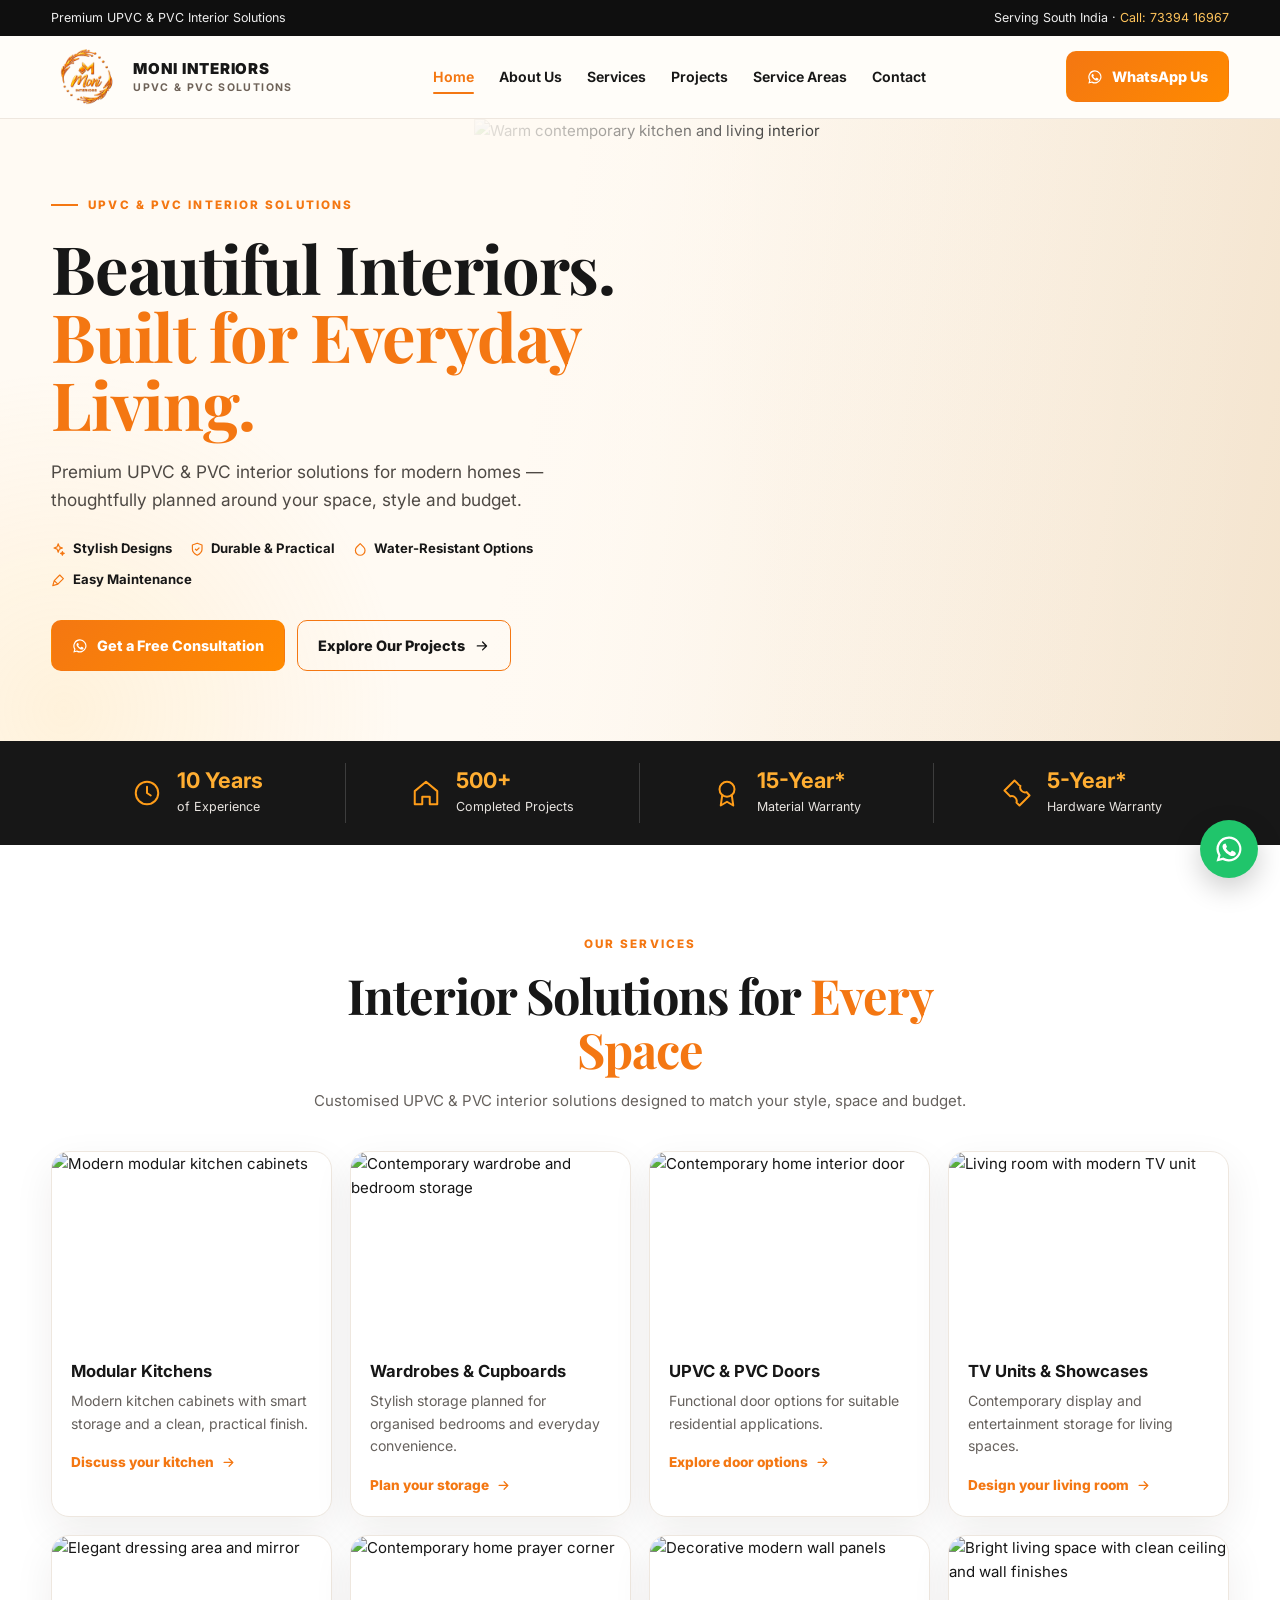
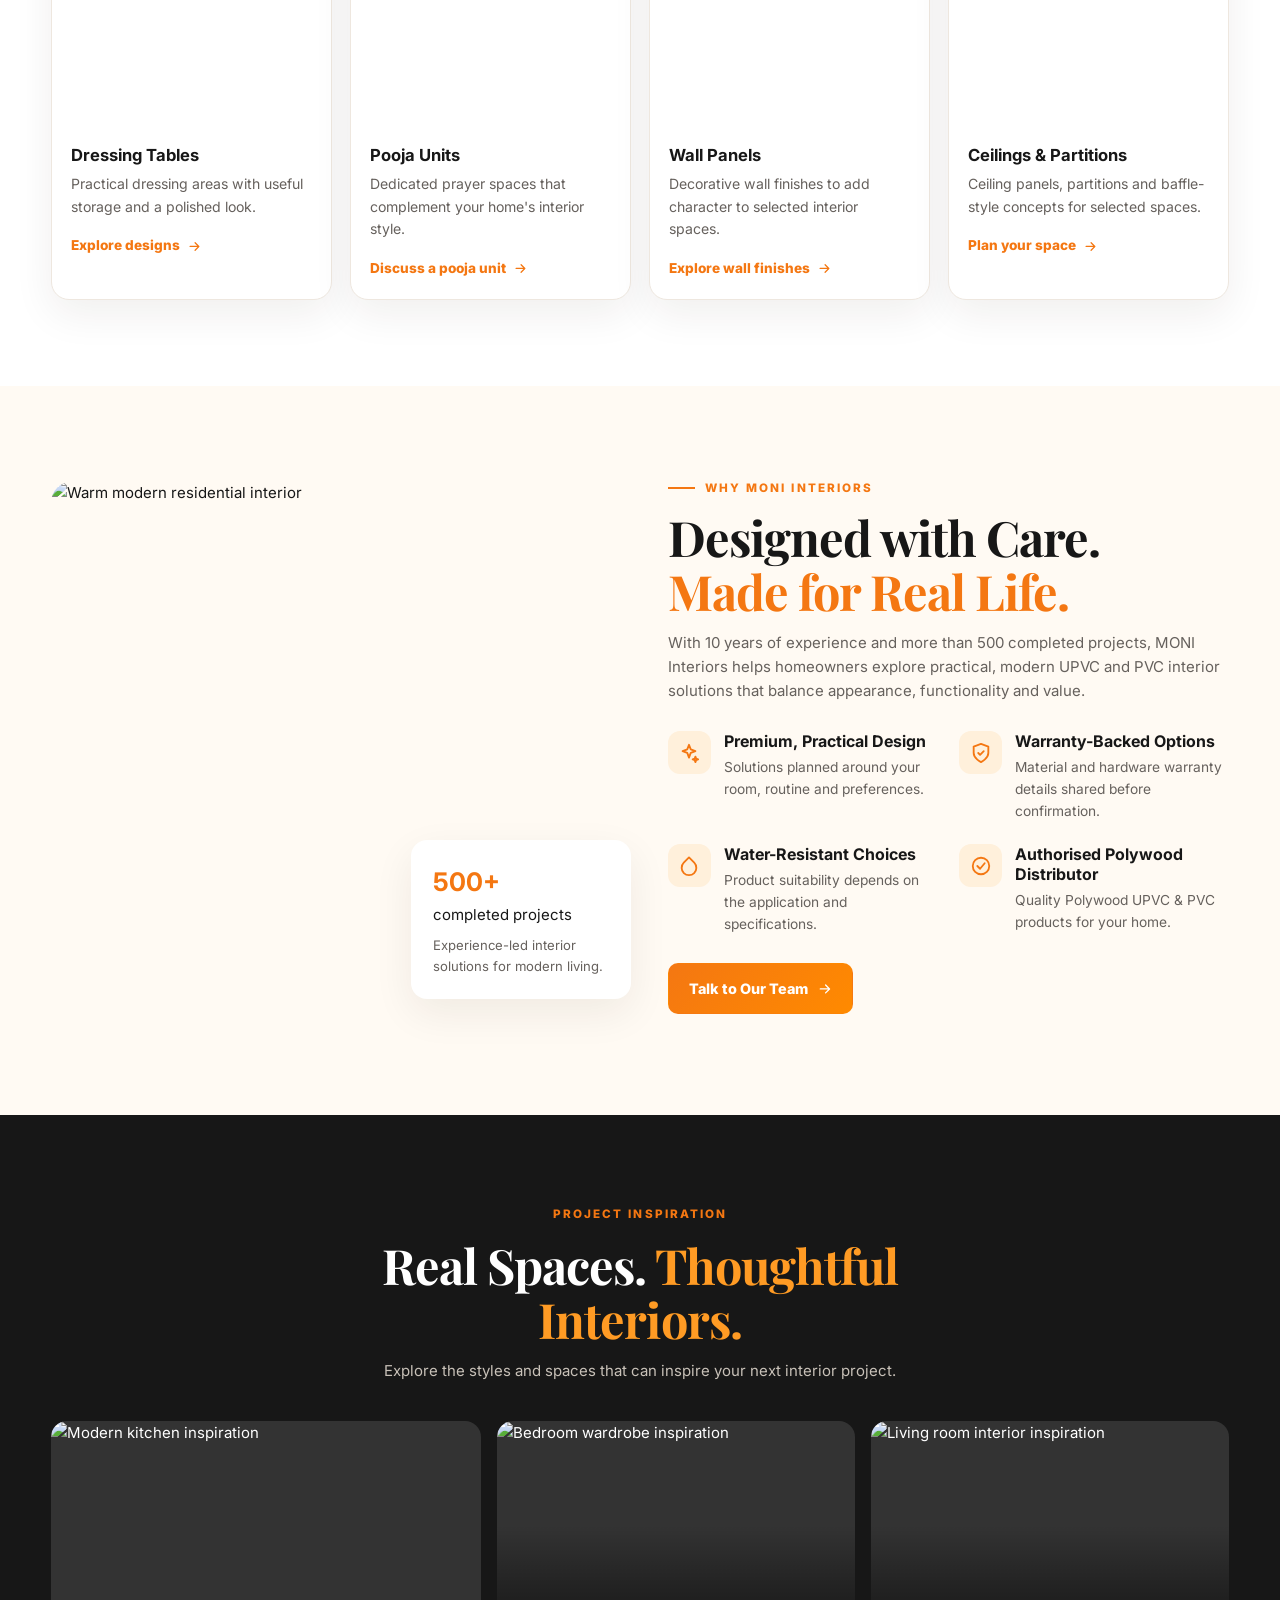
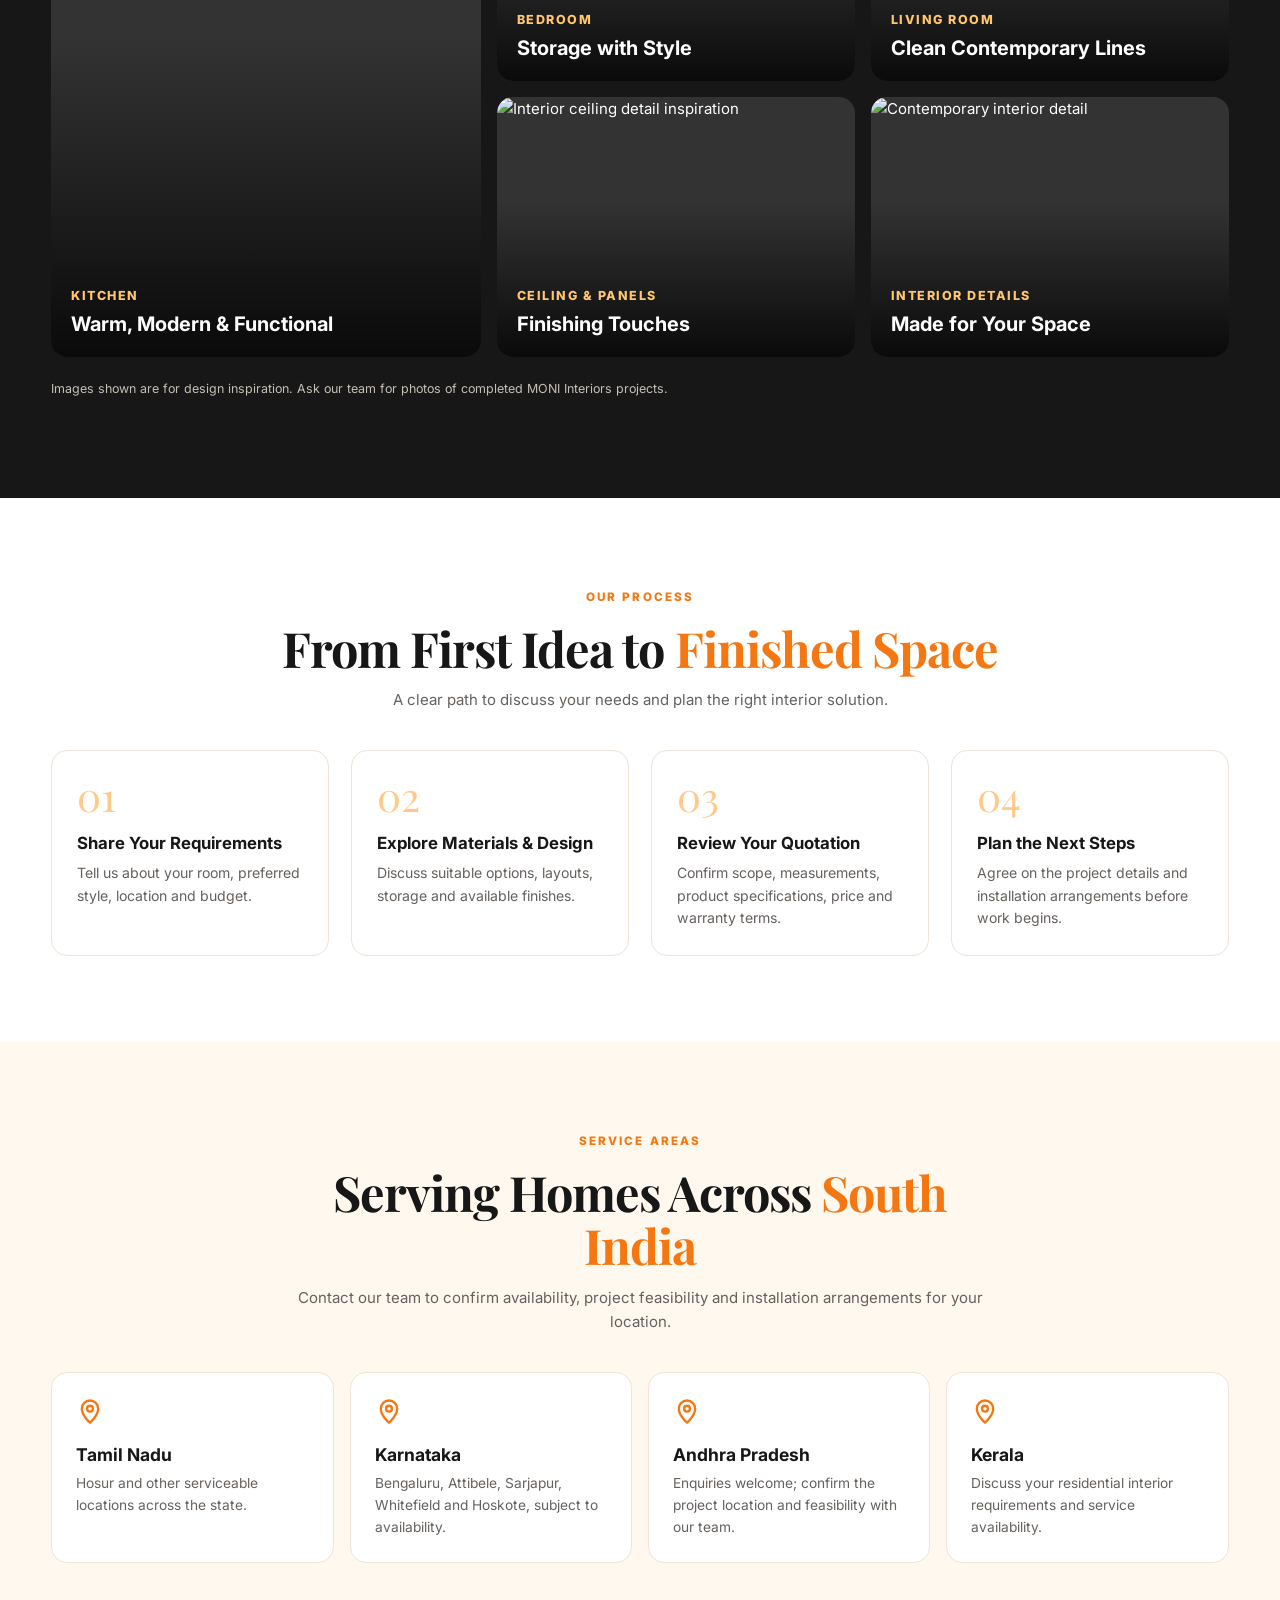
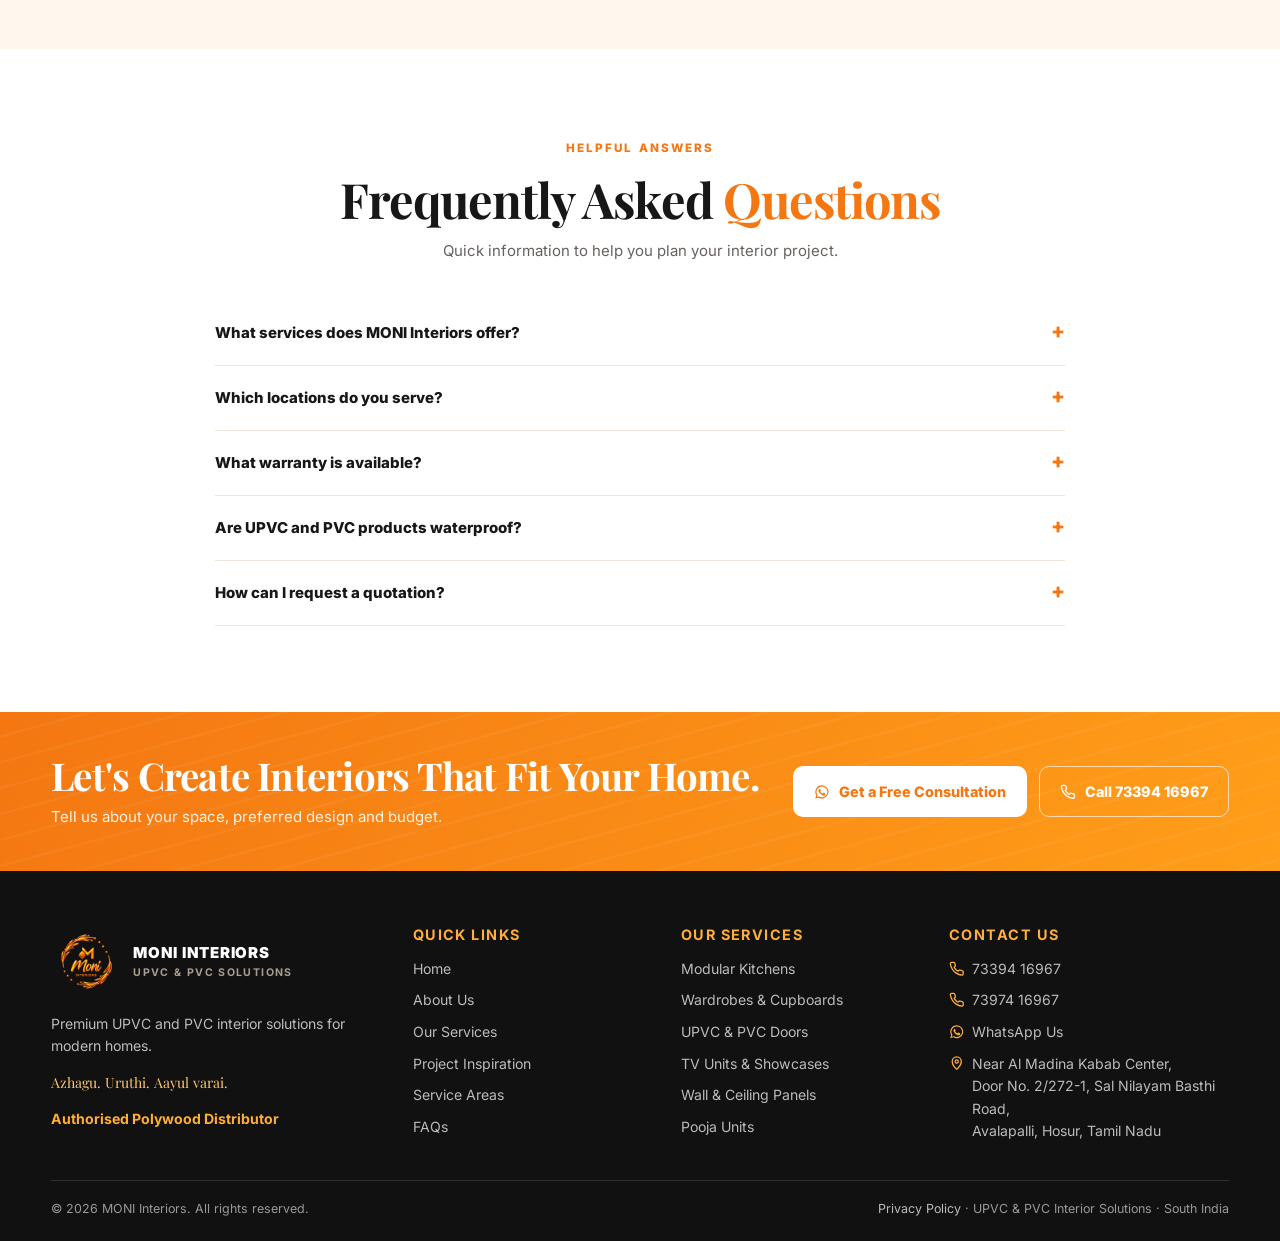
==== commit d734f3cc: "Add secondary phone number to footer Co-Authored-By: Claude Opus 5.5 <noreply@anthropic.com>" ====
--- a/index.html
+++ b/index.html
@@ -6,13 +6,13 @@
 <title>MONI Interiors | Premium UPVC &amp; PVC Interior Solutions in Hosur</title>
 <meta name="description" content="Explore modern UPVC and PVC modular kitchens, wardrobes, doors, TV units, wall panels and ceiling solutions with MONI Interiors. Serving Hosur and selected locations across South India.">
 <meta name="theme-color" content="#171717">
-<link rel="canonical" href="https://www.moniinteriors.com/">
+<link rel="canonical" href="https://moniinterior.vercel.app/">
 <link rel="icon" type="image/png" href="assets/img/moni-interiors-logo-180.png">
 <link rel="apple-touch-icon" href="assets/img/moni-interiors-logo-180.png">
 <meta property="og:type" content="website">
 <meta property="og:title" content="MONI Interiors | Premium UPVC &amp; PVC Interior Solutions">
 <meta property="og:description" content="Modular kitchens, wardrobes, doors, TV units, wall and ceiling panels for modern homes across South India.">
-<meta property="og:image" content="https://www.moniinteriors.com/assets/img/moni-interiors-logo-320.png">
+<meta property="og:image" content="https://moniinterior.vercel.app/assets/img/moni-interiors-logo-320.png">
 <link rel="preconnect" href="https://fonts.googleapis.com">
 <link rel="preconnect" href="https://fonts.gstatic.com" crossorigin>
 <link href="https://fonts.googleapis.com/css2?family=Inter:wght@400;600;700;800;900&family=Playfair+Display:ital,wght@0,600;0,700;1,500&display=swap" rel="stylesheet">
@@ -25,8 +25,8 @@
   "@type": "HomeAndConstructionBusiness",
   "name": "MONI Interiors",
   "description": "Premium UPVC & PVC interior solutions — modular kitchens, wardrobes, doors, TV units, pooja units, wall and ceiling panels.",
-  "url": "https://www.moniinteriors.com/",
-  "logo": "https://www.moniinteriors.com/assets/img/moni-interiors-logo-320.png",
+  "url": "https://moniinterior.vercel.app/",
+  "logo": "https://moniinterior.vercel.app/assets/img/moni-interiors-logo-320.png",
   "telephone": "+91-73394-16967",
   "address": {
     "@type": "PostalAddress",
@@ -190,6 +190,7 @@
     <div><h3>Our Services</h3><div class="footer-links"><a href="#services">Modular Kitchens</a><a href="#services">Wardrobes &amp; Cupboards</a><a href="#services">UPVC &amp; PVC Doors</a><a href="#services">TV Units &amp; Showcases</a><a href="#services">Wall &amp; Ceiling Panels</a><a href="#services">Pooja Units</a></div></div>
     <div><h3>Contact Us</h3><div class="footer-links">
       <a href="tel:+917339416967"><svg class="icon"><use href="#i-phone"/></svg> 73394 16967</a>
+      <a href="tel:+917397416967"><svg class="icon"><use href="#i-phone"/></svg> 73974 16967</a>
       <a href="https://wa.me/917339416967" target="_blank" rel="noopener"><svg class="icon"><use href="#i-whatsapp"/></svg> WhatsApp Us</a>
       <address><svg class="icon"><use href="#i-pin"/></svg><span>Near Al Madina Kabab Center,<br>Door No. 2/272-1, Sal Nilayam Basthi Road,<br>Avalapalli, Hosur, Tamil Nadu</span></address>
     </div></div>
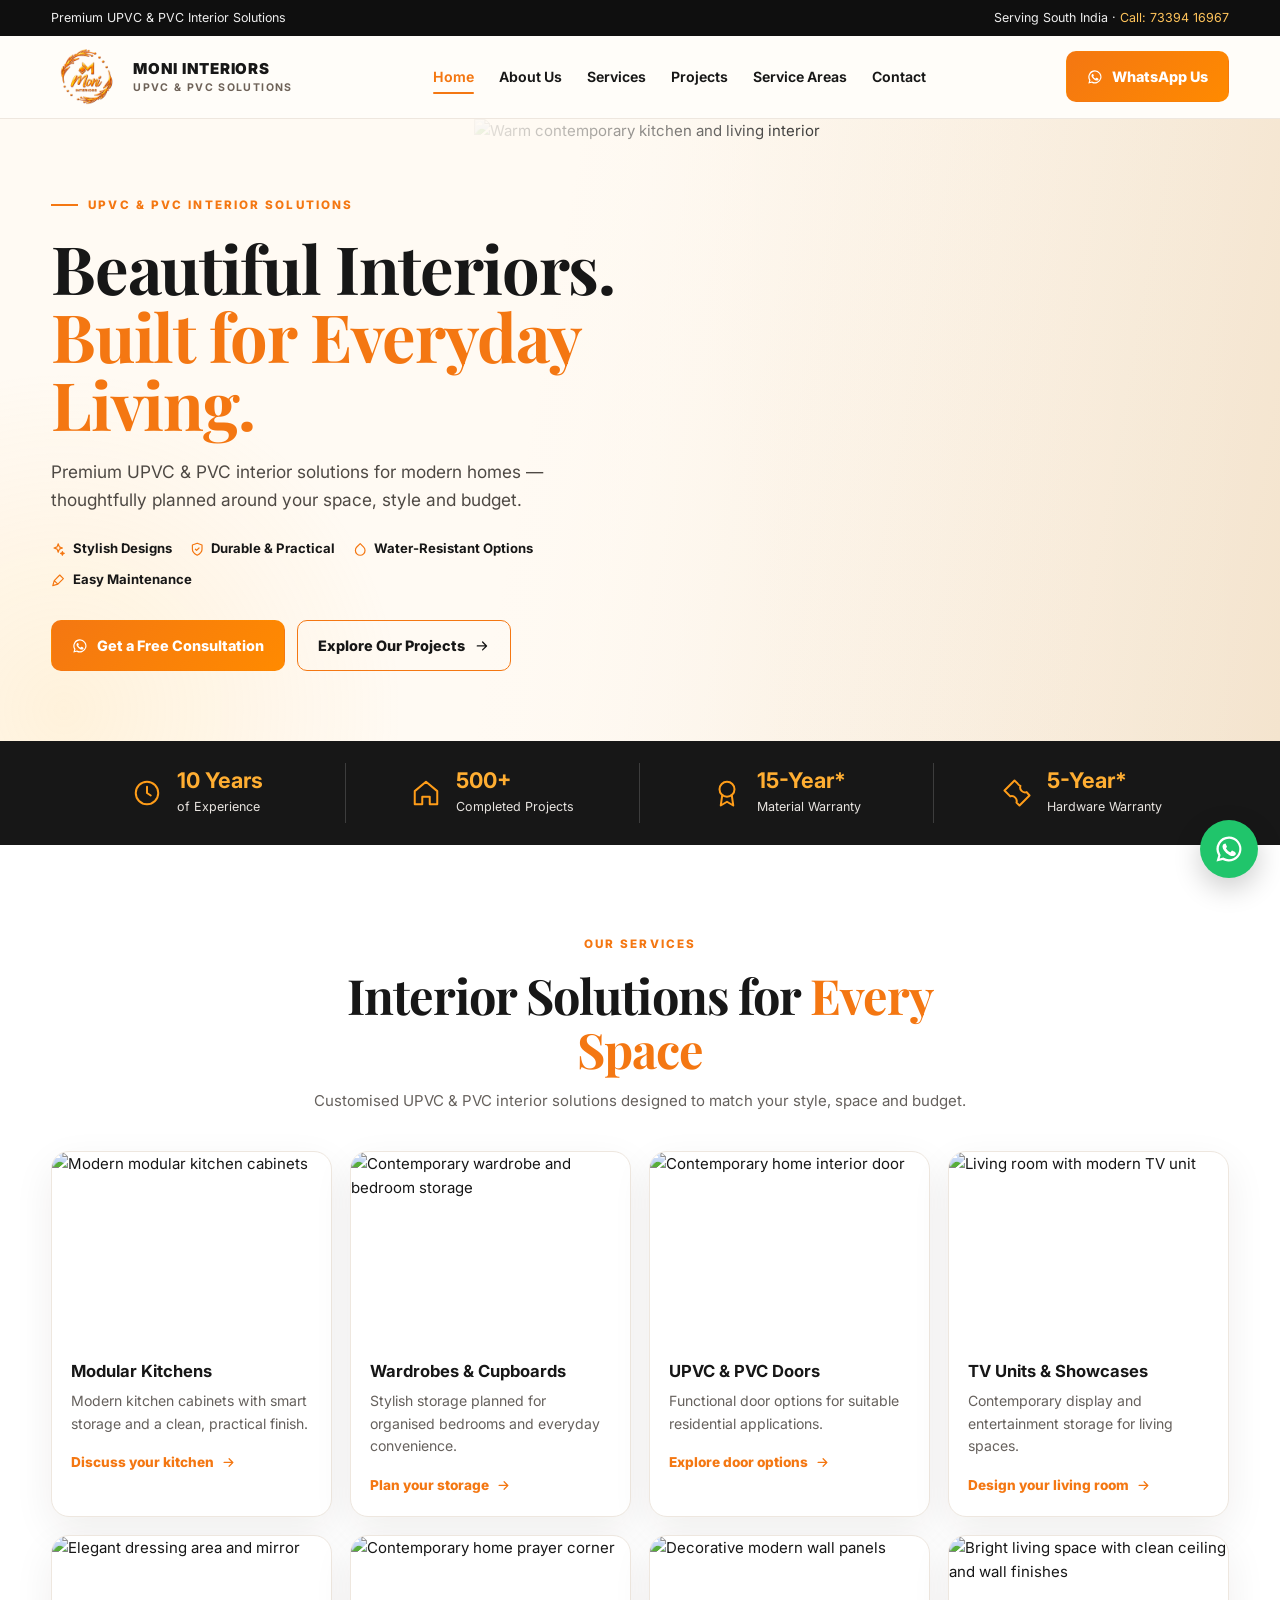
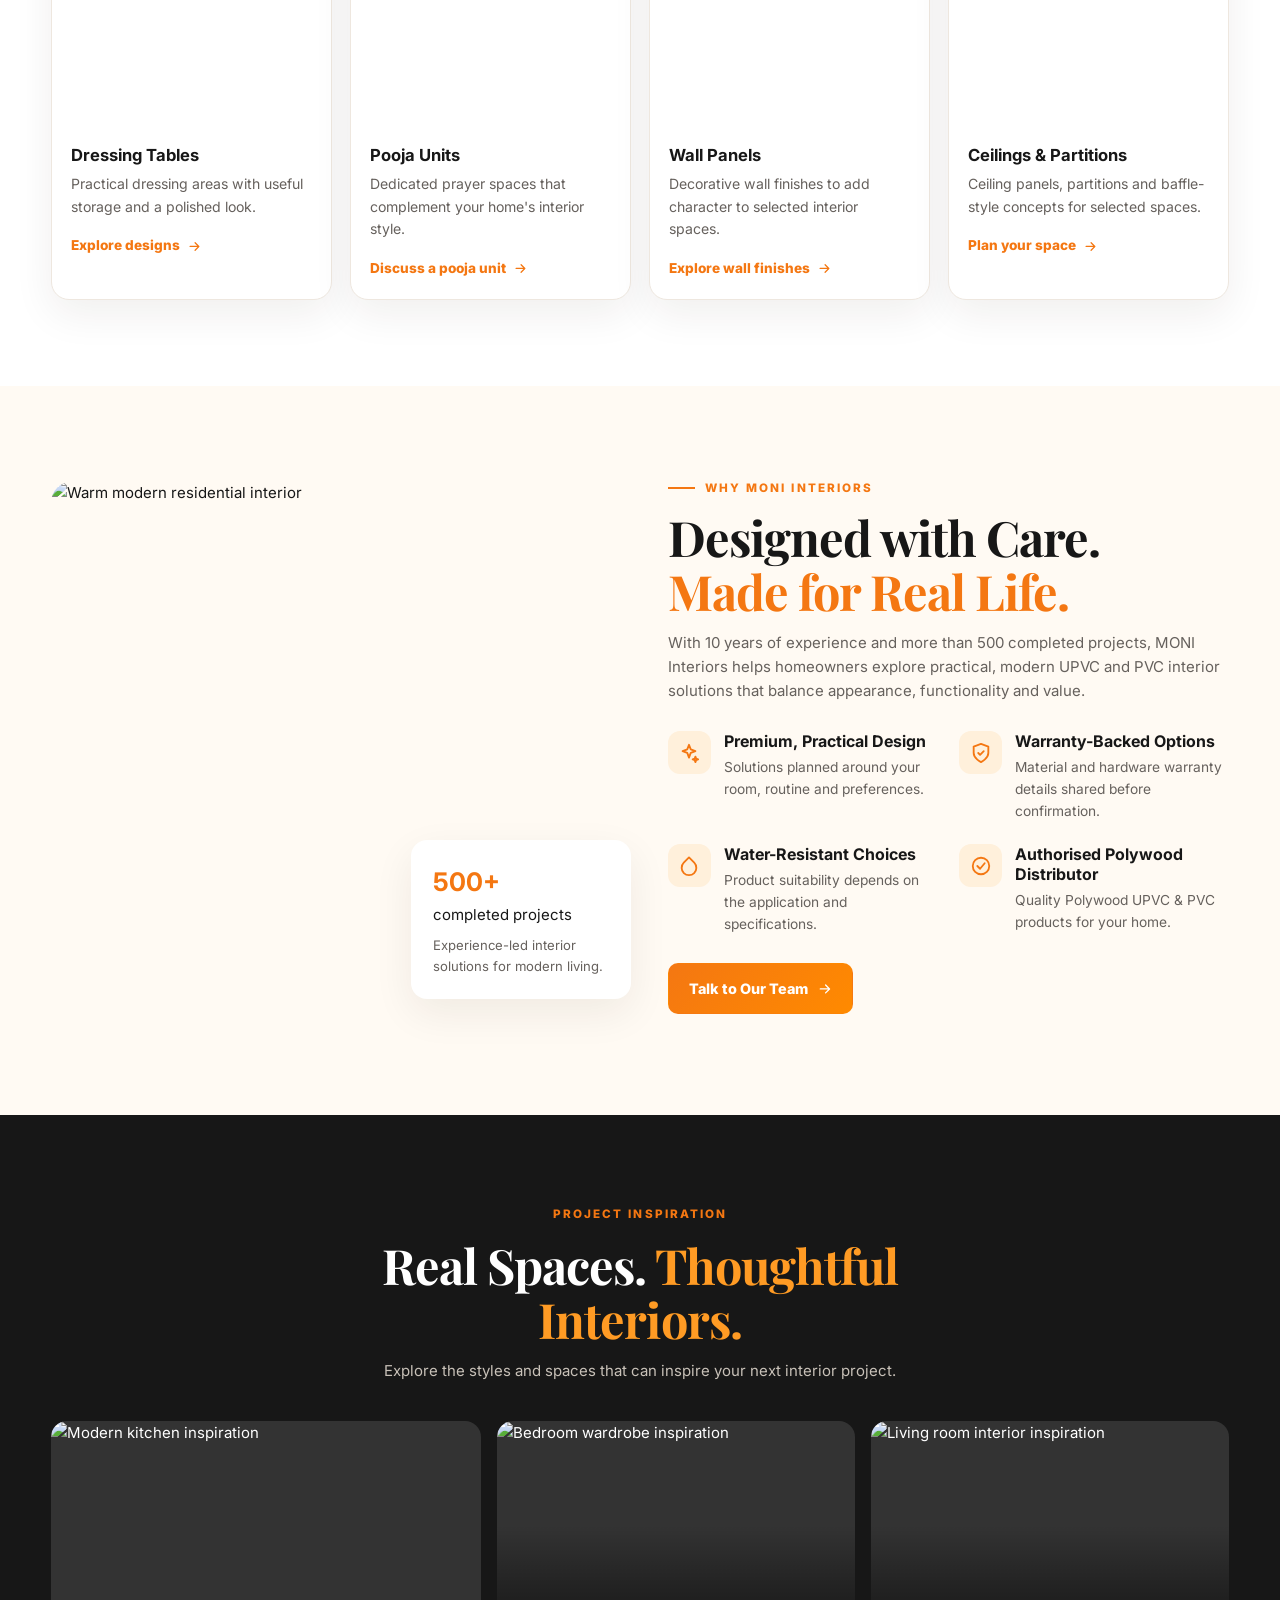
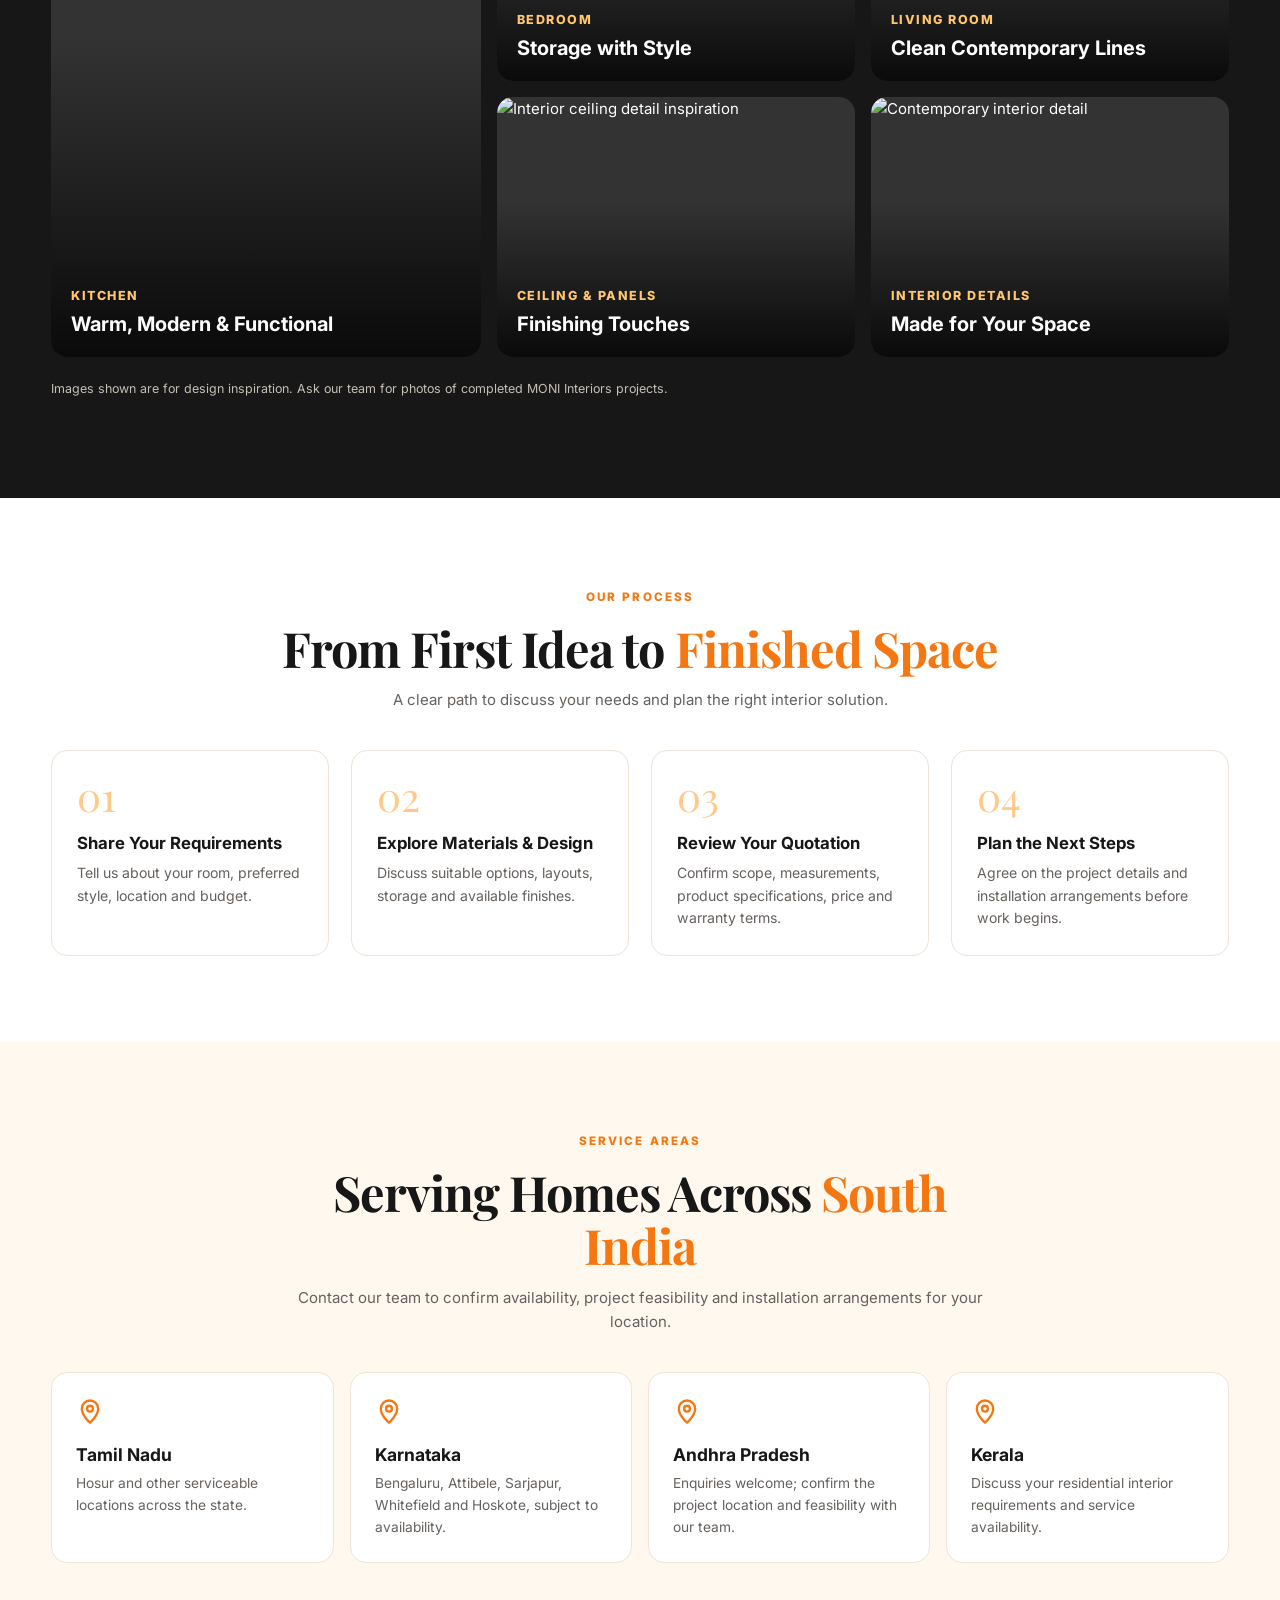
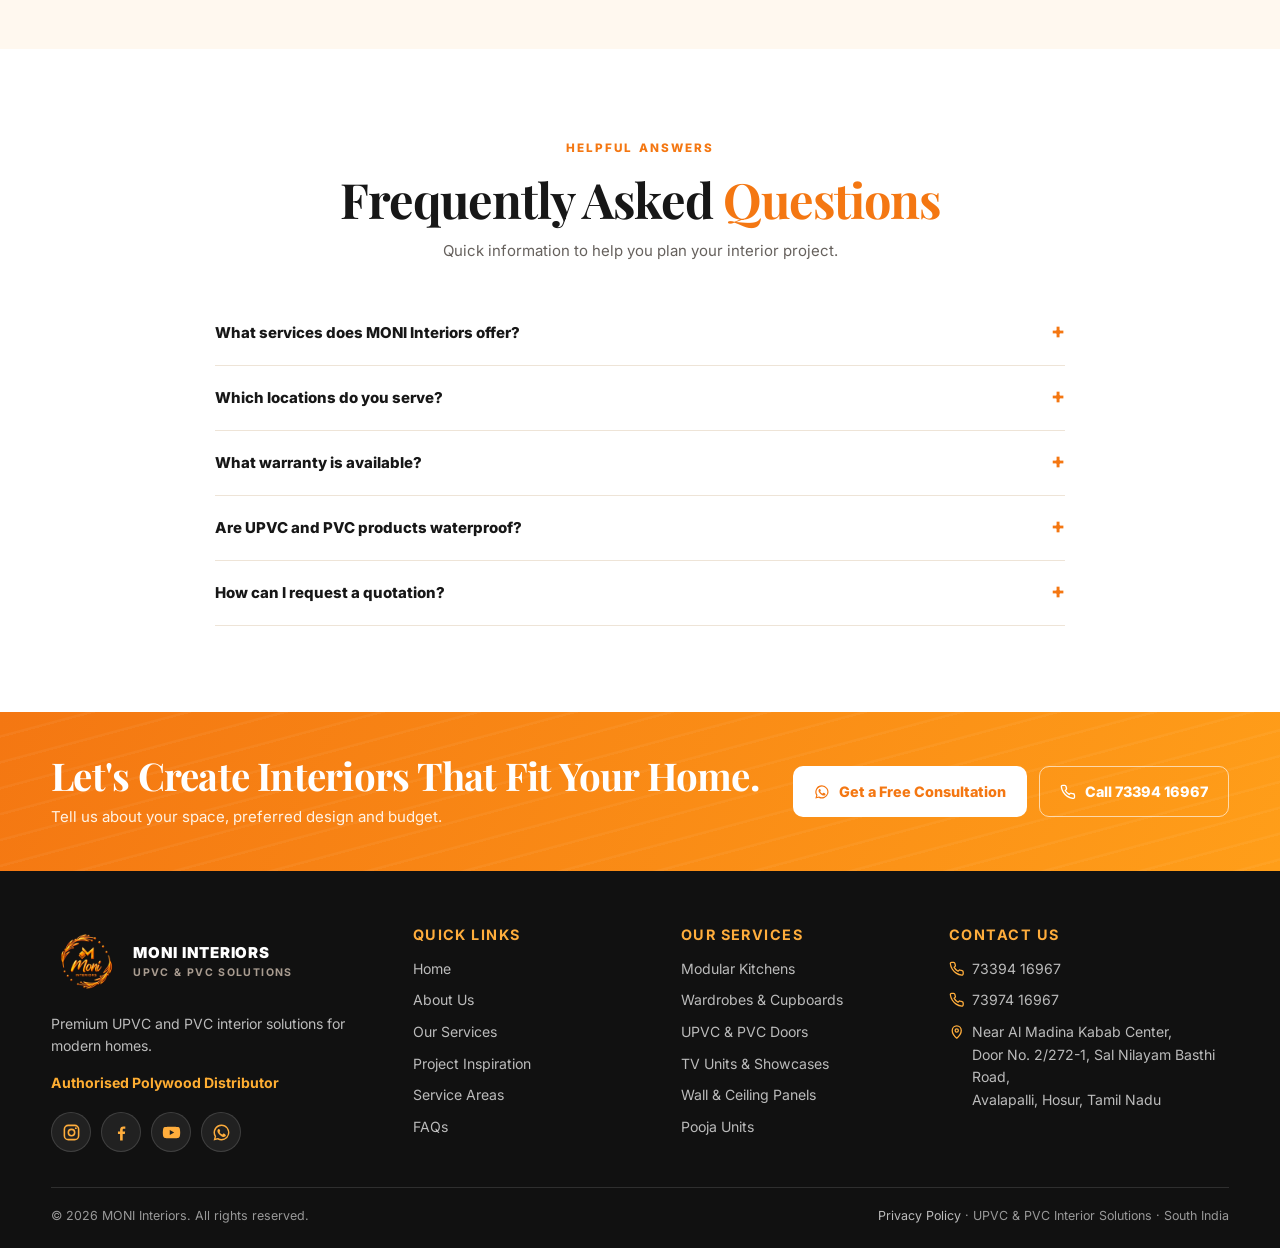
==== commit 564ccee0: "Add social media links to footer, drop tagline and footer WhatsApp link Co-Authored-By: Claude Opus " ====
--- a/index.html
+++ b/index.html
@@ -35,13 +35,21 @@
     "addressRegion": "Tamil Nadu",
     "addressCountry": "IN"
   },
-  "areaServed": ["Tamil Nadu", "Karnataka", "Andhra Pradesh", "Kerala"]
+  "areaServed": ["Tamil Nadu", "Karnataka", "Andhra Pradesh", "Kerala"],
+  "sameAs": [
+    "https://www.instagram.com/moni_interiors2017/",
+    "https://www.facebook.com/MoniInteriors.Hosur/",
+    "https://www.youtube.com/@MoniInteriors"
+  ]
 }
 </script>
 </head>
 <body>
 <svg width="0" height="0" style="position:absolute" aria-hidden="true">
   <symbol id="i-whatsapp" viewBox="0 0 24 24"><path class="icon-fill" d="M12 2a10 10 0 0 0-8.6 15.1L2 22l5-1.3A10 10 0 1 0 12 2Zm0 18.2a8.2 8.2 0 0 1-4.2-1.2l-.3-.2-3 .8.8-2.9-.2-.3A8.2 8.2 0 1 1 12 20.2Zm4.5-6.1c-.2-.1-1.5-.7-1.7-.8-.2-.1-.4-.1-.6.1l-.8 1c-.1.2-.3.2-.5.1a6.7 6.7 0 0 1-3.3-2.9c-.2-.4.2-.4.7-1.3.1-.2 0-.3 0-.4l-.8-1.8c-.2-.5-.4-.4-.6-.4h-.5a1 1 0 0 0-.7.3 3 3 0 0 0-.9 2.2 5.2 5.2 0 0 0 1.1 2.7 11.8 11.8 0 0 0 4.5 4c1.7.7 2.3.8 3.2.6.5-.1 1.5-.6 1.7-1.2.2-.6.2-1.1.1-1.2l-.4-.3Z"/></symbol>
+  <symbol id="i-instagram" viewBox="0 0 24 24"><rect x="3" y="3" width="18" height="18" rx="5"/><circle cx="12" cy="12" r="4"/><circle class="icon-fill" cx="17.5" cy="6.5" r="1.2"/></symbol>
+  <symbol id="i-facebook" viewBox="0 0 24 24"><path class="icon-fill" d="M13.5 22v-8h2.7l.4-3.2h-3.1V8.8c0-.9.3-1.5 1.6-1.5h1.7V4.4c-.3 0-1.3-.1-2.5-.1-2.4 0-4.1 1.5-4.1 4.2v2.3H7.5V14h2.7v8h3.3Z"/></symbol>
+  <symbol id="i-youtube" viewBox="0 0 24 24"><path class="icon-fill" d="M22.5 7.2a2.8 2.8 0 0 0-2-2C18.8 4.8 12 4.8 12 4.8s-6.8 0-8.5.4a2.8 2.8 0 0 0-2 2A29 29 0 0 0 1 12a29 29 0 0 0 .5 4.8 2.8 2.8 0 0 0 2 2c1.7.4 8.5.4 8.5.4s6.8 0 8.5-.4a2.8 2.8 0 0 0 2-2A29 29 0 0 0 23 12a29 29 0 0 0-.5-4.8ZM9.8 15.1V8.9l5.6 3.1-5.6 3.1Z"/></symbol>
   <symbol id="i-phone" viewBox="0 0 24 24"><path d="M22 16.9v3a2 2 0 0 1-2.2 2 19.8 19.8 0 0 1-8.6-3.1 19.5 19.5 0 0 1-6-6A19.8 19.8 0 0 1 2.1 4.2 2 2 0 0 1 4.1 2h3a2 2 0 0 1 2 1.7c.1.9.4 1.8.7 2.7a2 2 0 0 1-.5 2.1L8 9.8a16 16 0 0 0 6 6l1.3-1.3a2 2 0 0 1 2.1-.4c.9.3 1.8.6 2.7.7a2 2 0 0 1 1.7 2Z"/></symbol>
   <symbol id="i-arrow" viewBox="0 0 24 24"><path d="M5 12h14M13 6l6 6-6 6"/></symbol>
   <symbol id="i-menu" viewBox="0 0 24 24"><path d="M4 7h16M4 12h16M4 17h16"/></symbol>
@@ -183,15 +191,19 @@
     <div>
       <a class="brand" href="#home"><img src="assets/img/moni-interiors-logo-180.png" width="72" height="72" alt="MONI Interiors logo" loading="lazy"><span class="brand-text">MONI INTERIORS<small>UPVC &amp; PVC SOLUTIONS</small></span></a>
       <p>Premium UPVC and PVC interior solutions for modern homes.</p>
-      <p class="tagline">Azhagu. Uruthi. Aayul varai.</p>
       <p><strong style="color:#ffae32">Authorised Polywood Distributor</strong></p>
+      <div class="social" aria-label="MONI Interiors on social media">
+        <a href="https://www.instagram.com/moni_interiors2017/" target="_blank" rel="noopener" aria-label="Instagram"><svg class="icon"><use href="#i-instagram"/></svg></a>
+        <a href="https://www.facebook.com/MoniInteriors.Hosur/" target="_blank" rel="noopener" aria-label="Facebook"><svg class="icon"><use href="#i-facebook"/></svg></a>
+        <a href="https://www.youtube.com/@MoniInteriors" target="_blank" rel="noopener" aria-label="YouTube"><svg class="icon"><use href="#i-youtube"/></svg></a>
+        <a href="https://wa.me/917339416967" target="_blank" rel="noopener" aria-label="WhatsApp"><svg class="icon"><use href="#i-whatsapp"/></svg></a>
+      </div>
     </div>
     <div><h3>Quick Links</h3><div class="footer-links"><a href="#home">Home</a><a href="#about">About Us</a><a href="#services">Our Services</a><a href="#projects">Project Inspiration</a><a href="#locations">Service Areas</a><a href="#faq">FAQs</a></div></div>
     <div><h3>Our Services</h3><div class="footer-links"><a href="#services">Modular Kitchens</a><a href="#services">Wardrobes &amp; Cupboards</a><a href="#services">UPVC &amp; PVC Doors</a><a href="#services">TV Units &amp; Showcases</a><a href="#services">Wall &amp; Ceiling Panels</a><a href="#services">Pooja Units</a></div></div>
     <div><h3>Contact Us</h3><div class="footer-links">
       <a href="tel:+917339416967"><svg class="icon"><use href="#i-phone"/></svg> 73394 16967</a>
       <a href="tel:+917397416967"><svg class="icon"><use href="#i-phone"/></svg> 73974 16967</a>
-      <a href="https://wa.me/917339416967" target="_blank" rel="noopener"><svg class="icon"><use href="#i-whatsapp"/></svg> WhatsApp Us</a>
       <address><svg class="icon"><use href="#i-pin"/></svg><span>Near Al Madina Kabab Center,<br>Door No. 2/272-1, Sal Nilayam Basthi Road,<br>Avalapalli, Hosur, Tamil Nadu</span></address>
     </div></div>
   </div>
--- a/assets/css/styles.css
+++ b/assets/css/styles.css
@@ -163,7 +163,10 @@
 .footer-links{display:grid;gap:9px}
 .footer-links a,.footer-links address{display:flex;gap:8px;align-items:flex-start}
 .footer-links .icon{margin-top:.2em;color:#ffad3c}
-.tagline{font-family:var(--serif);font-style:italic;color:#ffc66d!important}
+.social{display:flex;gap:10px;margin-top:18px}
+.footer .social a{width:40px;height:40px;border-radius:50%;display:grid;place-items:center;background:#ffffff12;border:1px solid #ffffff22;color:#ffad3c;transition:background .2s,color .2s,transform .2s}
+.footer .social a:hover{background:var(--orange);border-color:var(--orange);color:#fff;transform:translateY(-2px)}
+.social .icon{width:19px;height:19px}
 .footer-bottom{border-top:1px solid #ffffff20;margin-top:35px;padding-top:18px;display:flex;justify-content:space-between;gap:15px;color:#999;font-size:.78rem}
 .footer-bottom a{font-size:.78rem}
 
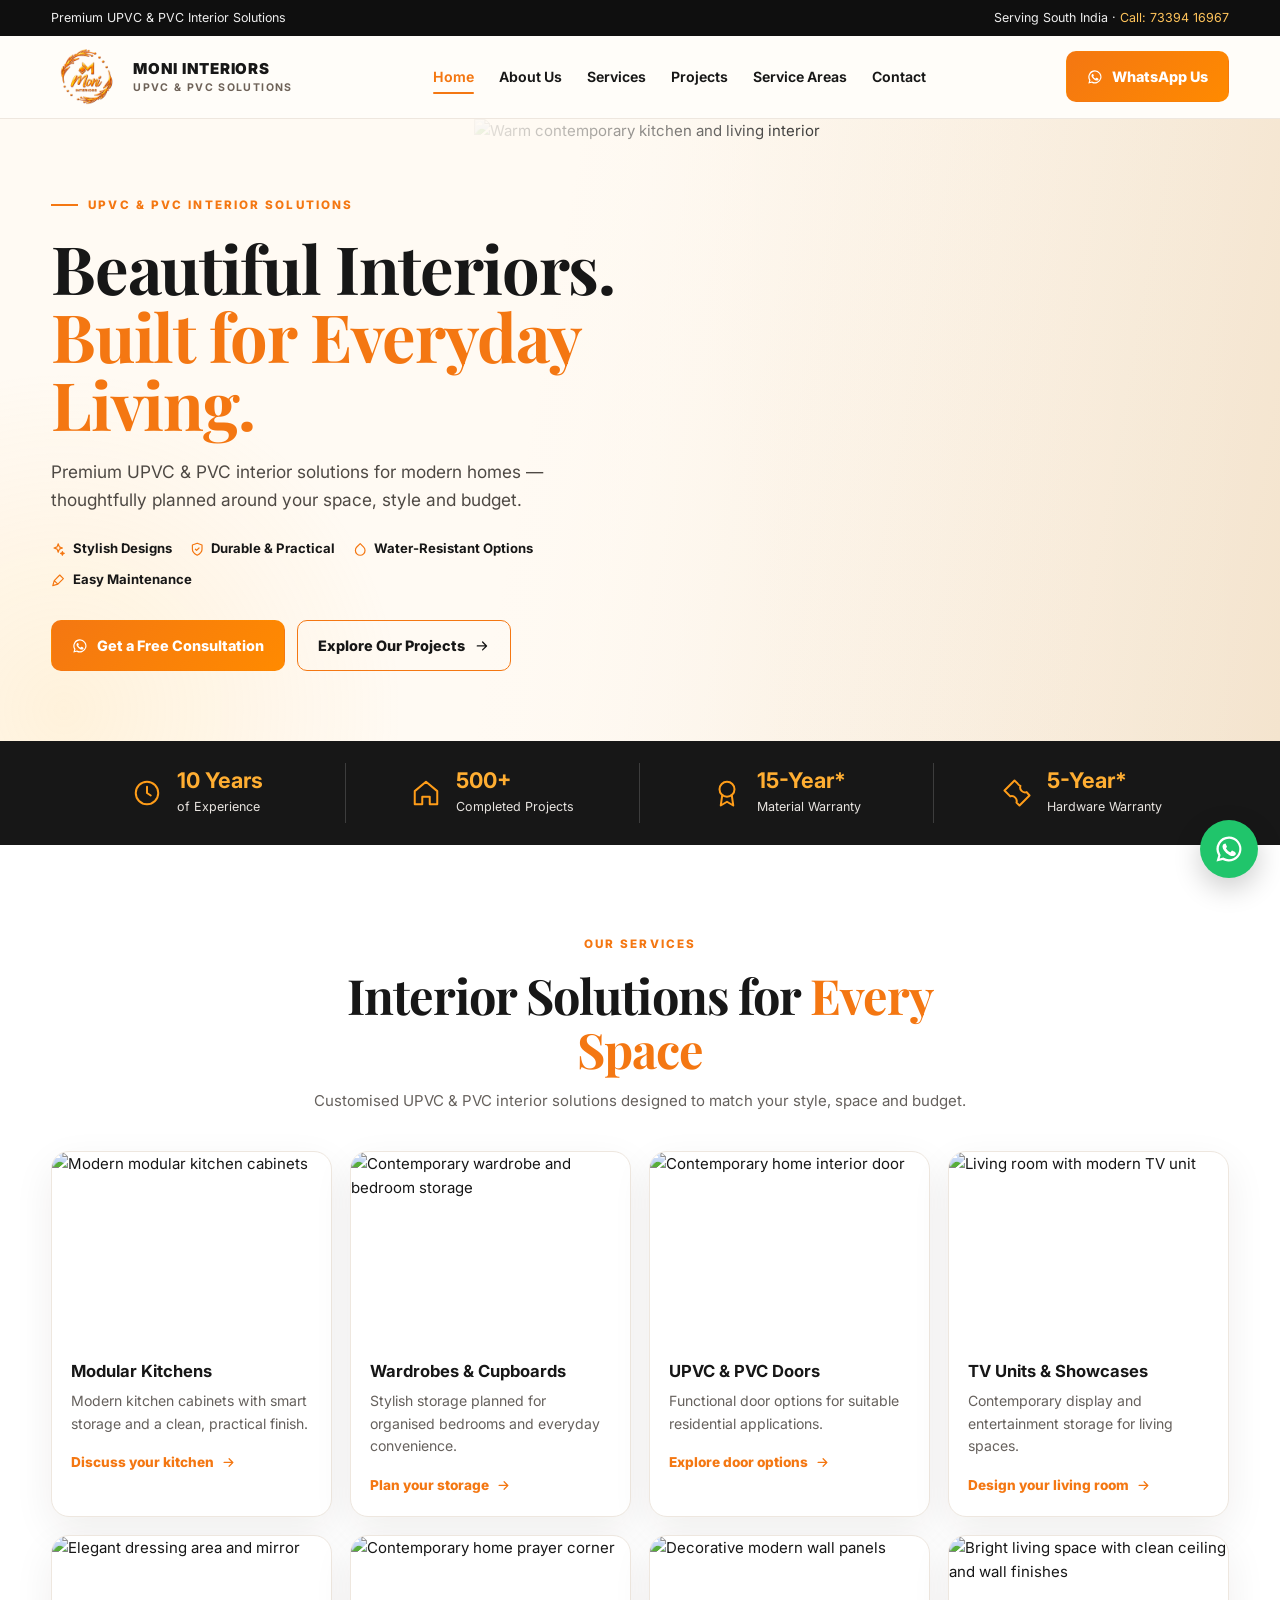
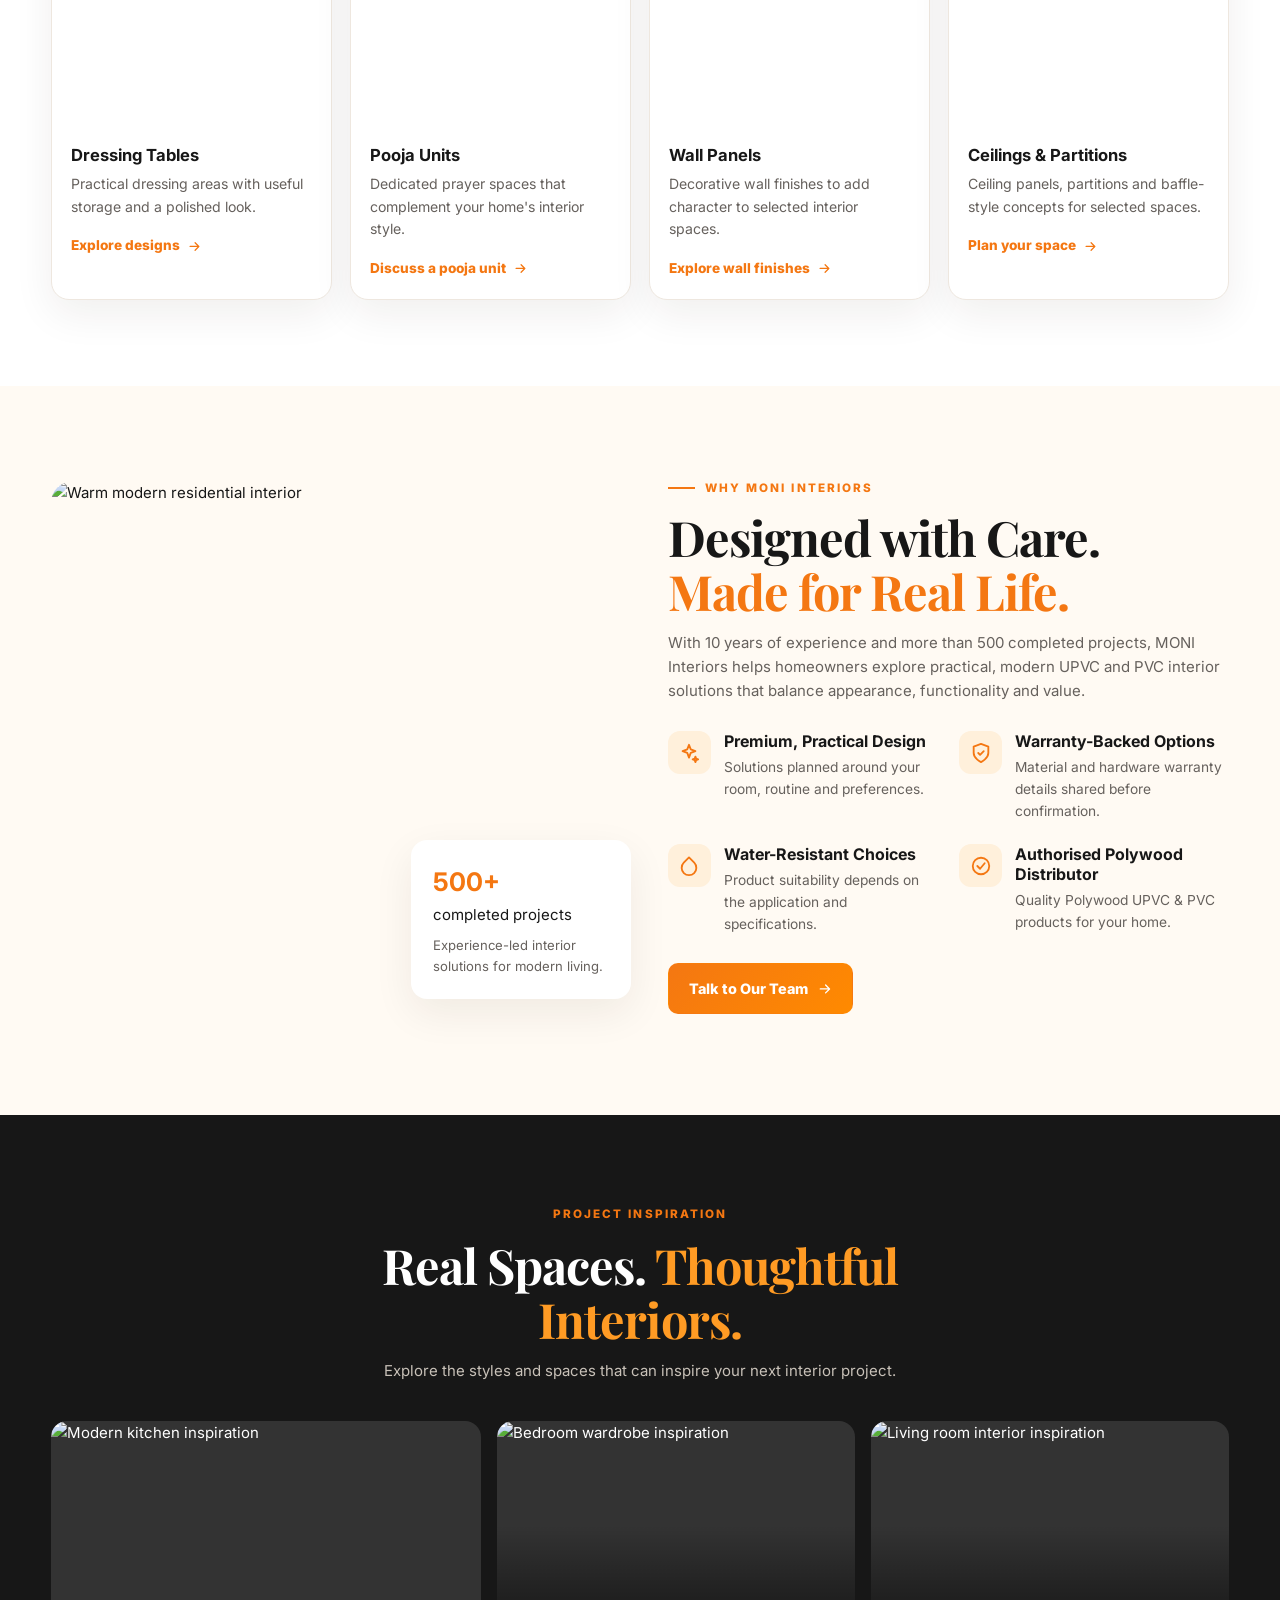
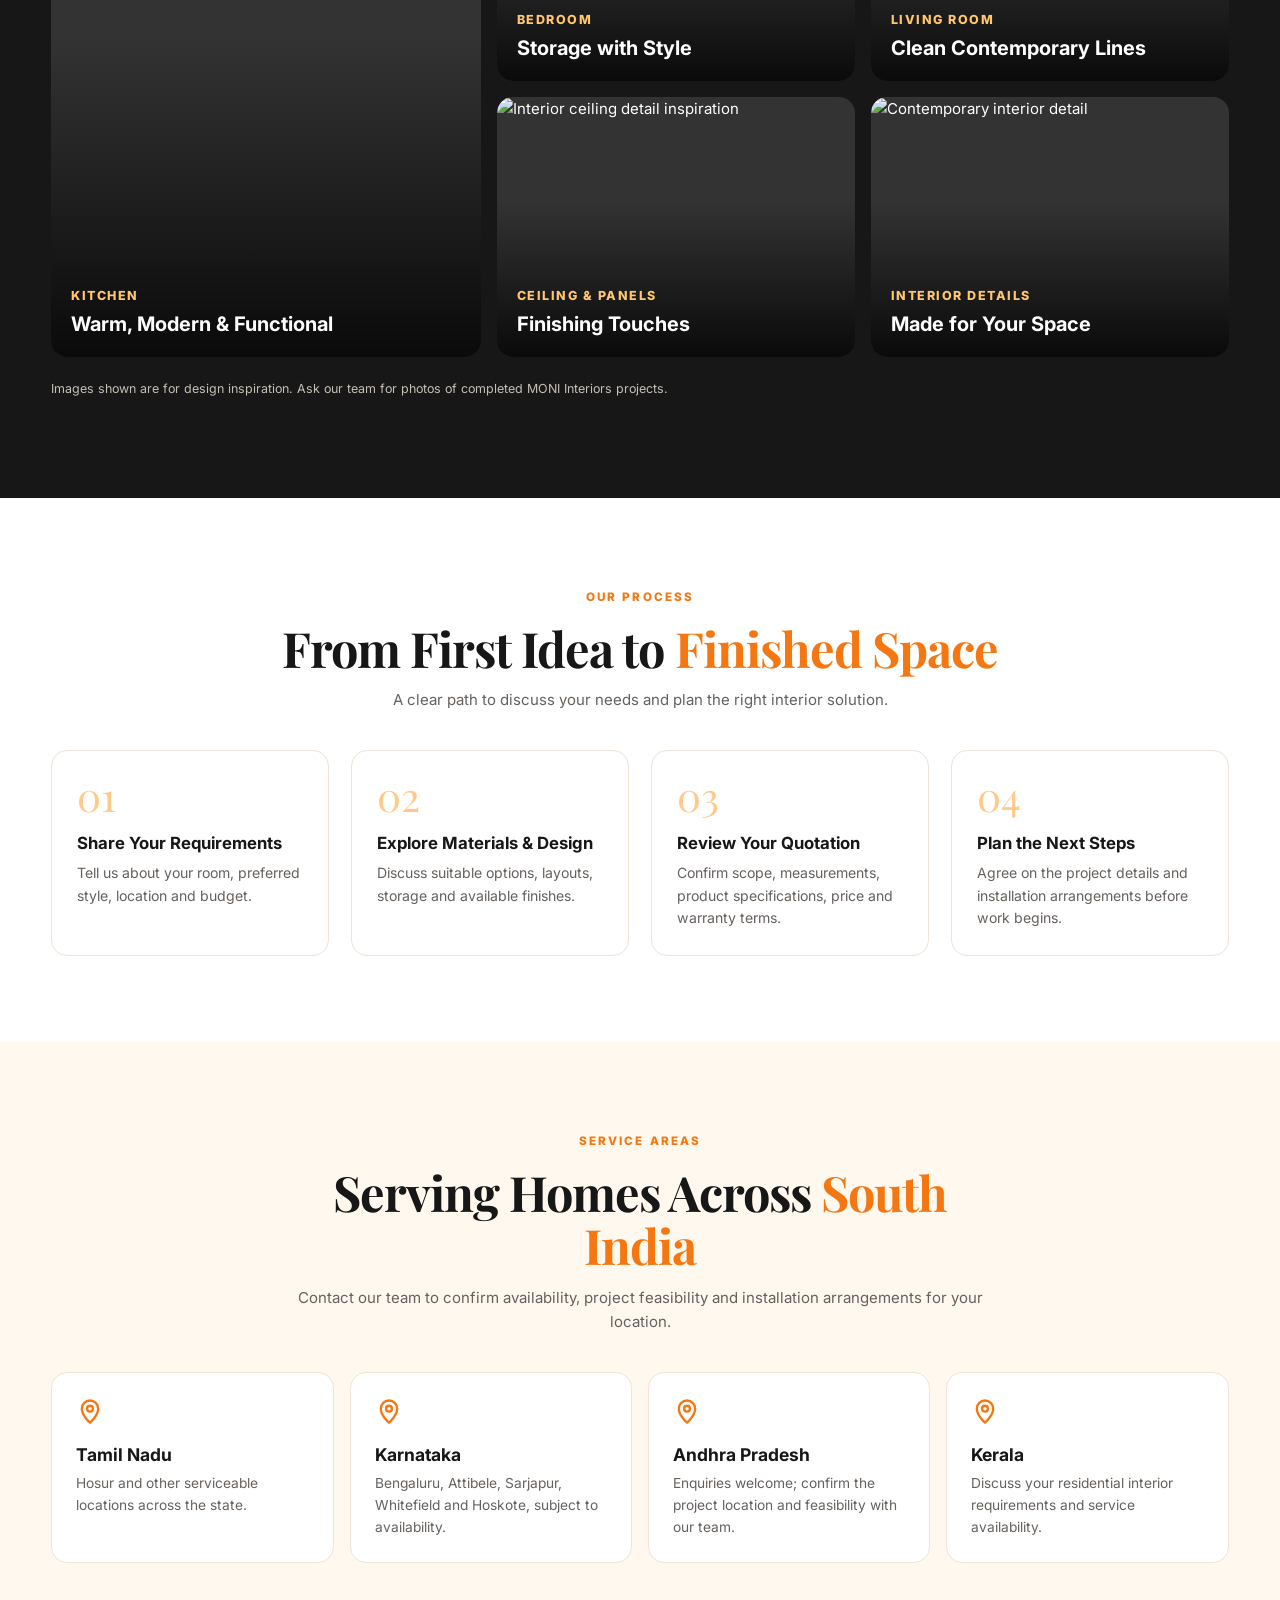
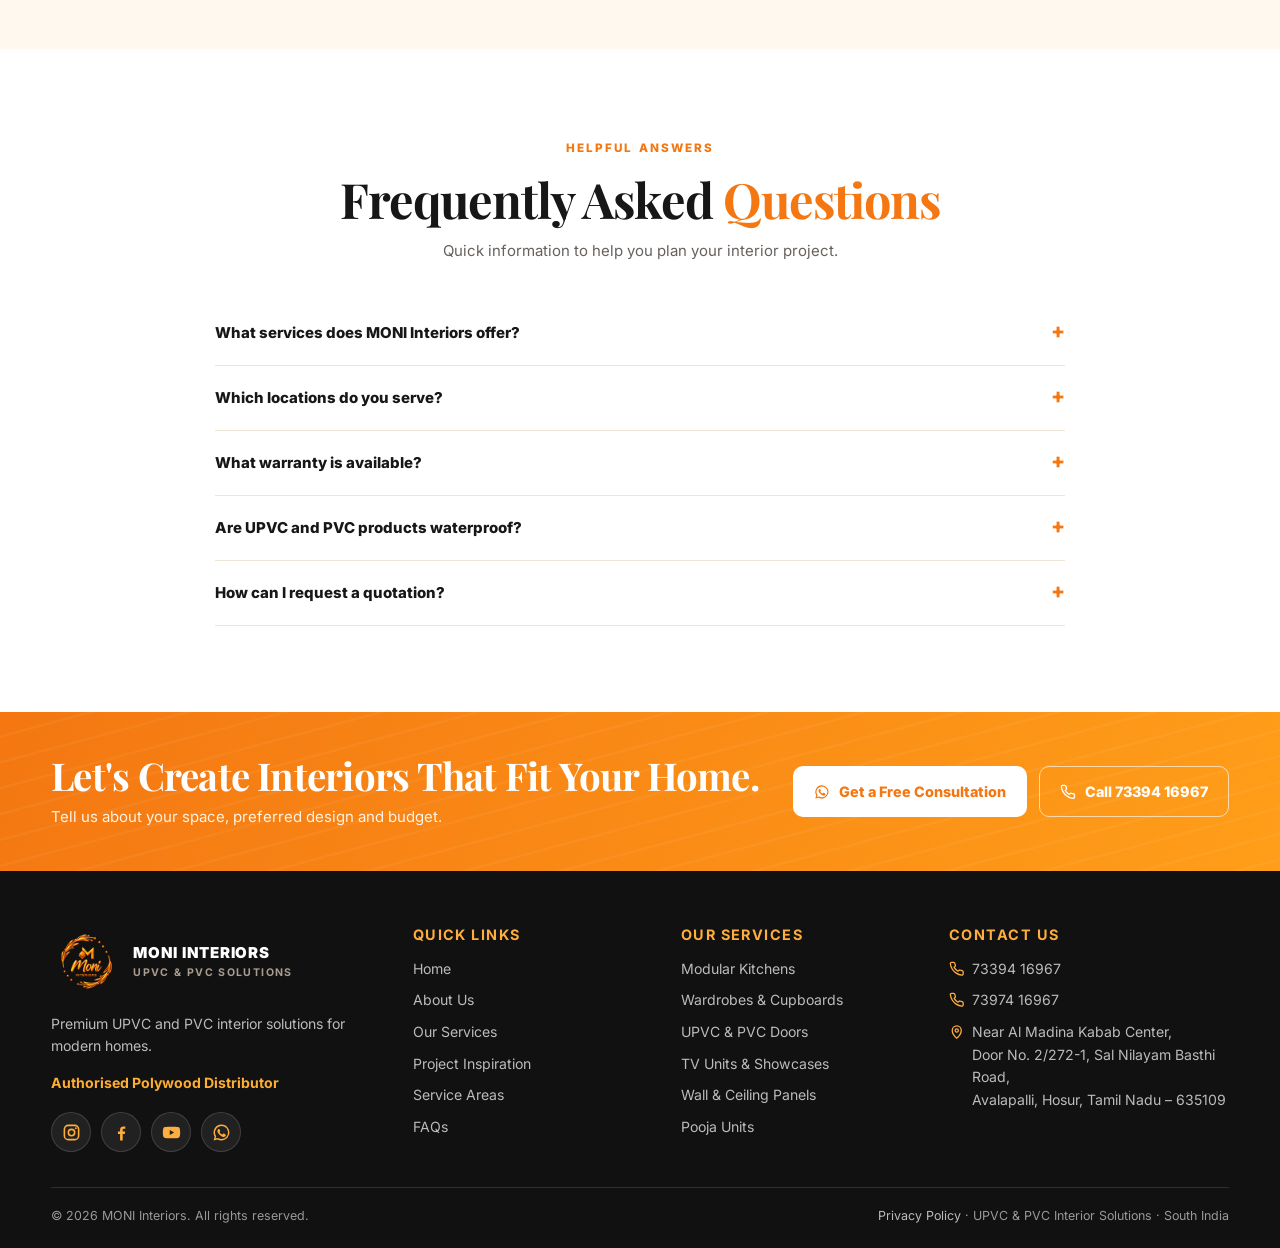
==== commit e651dde2: "Add pincode 635109 to address Co-Authored-By: Claude Opus 5.5 <noreply@anthropic.com>" ====
--- a/index.html
+++ b/index.html
@@ -33,6 +33,7 @@
     "streetAddress": "Door No. 2/272-1, Sal Nilayam Basthi Road, Avalapalli, Near Al Madina Kabab Center",
     "addressLocality": "Hosur",
     "addressRegion": "Tamil Nadu",
+    "postalCode": "635109",
     "addressCountry": "IN"
   },
   "areaServed": ["Tamil Nadu", "Karnataka", "Andhra Pradesh", "Kerala"],
@@ -204,7 +205,7 @@
     <div><h3>Contact Us</h3><div class="footer-links">
       <a href="tel:+917339416967"><svg class="icon"><use href="#i-phone"/></svg> 73394 16967</a>
       <a href="tel:+917397416967"><svg class="icon"><use href="#i-phone"/></svg> 73974 16967</a>
-      <address><svg class="icon"><use href="#i-pin"/></svg><span>Near Al Madina Kabab Center,<br>Door No. 2/272-1, Sal Nilayam Basthi Road,<br>Avalapalli, Hosur, Tamil Nadu</span></address>
+      <address><svg class="icon"><use href="#i-pin"/></svg><span>Near Al Madina Kabab Center,<br>Door No. 2/272-1, Sal Nilayam Basthi Road,<br>Avalapalli, Hosur, Tamil Nadu – 635109</span></address>
     </div></div>
   </div>
   <div class="footer-bottom"><span>© <span id="year">2026</span> MONI Interiors. All rights reserved.</span><span><a href="privacy.html">Privacy Policy</a> · UPVC &amp; PVC Interior Solutions · South India</span></div>
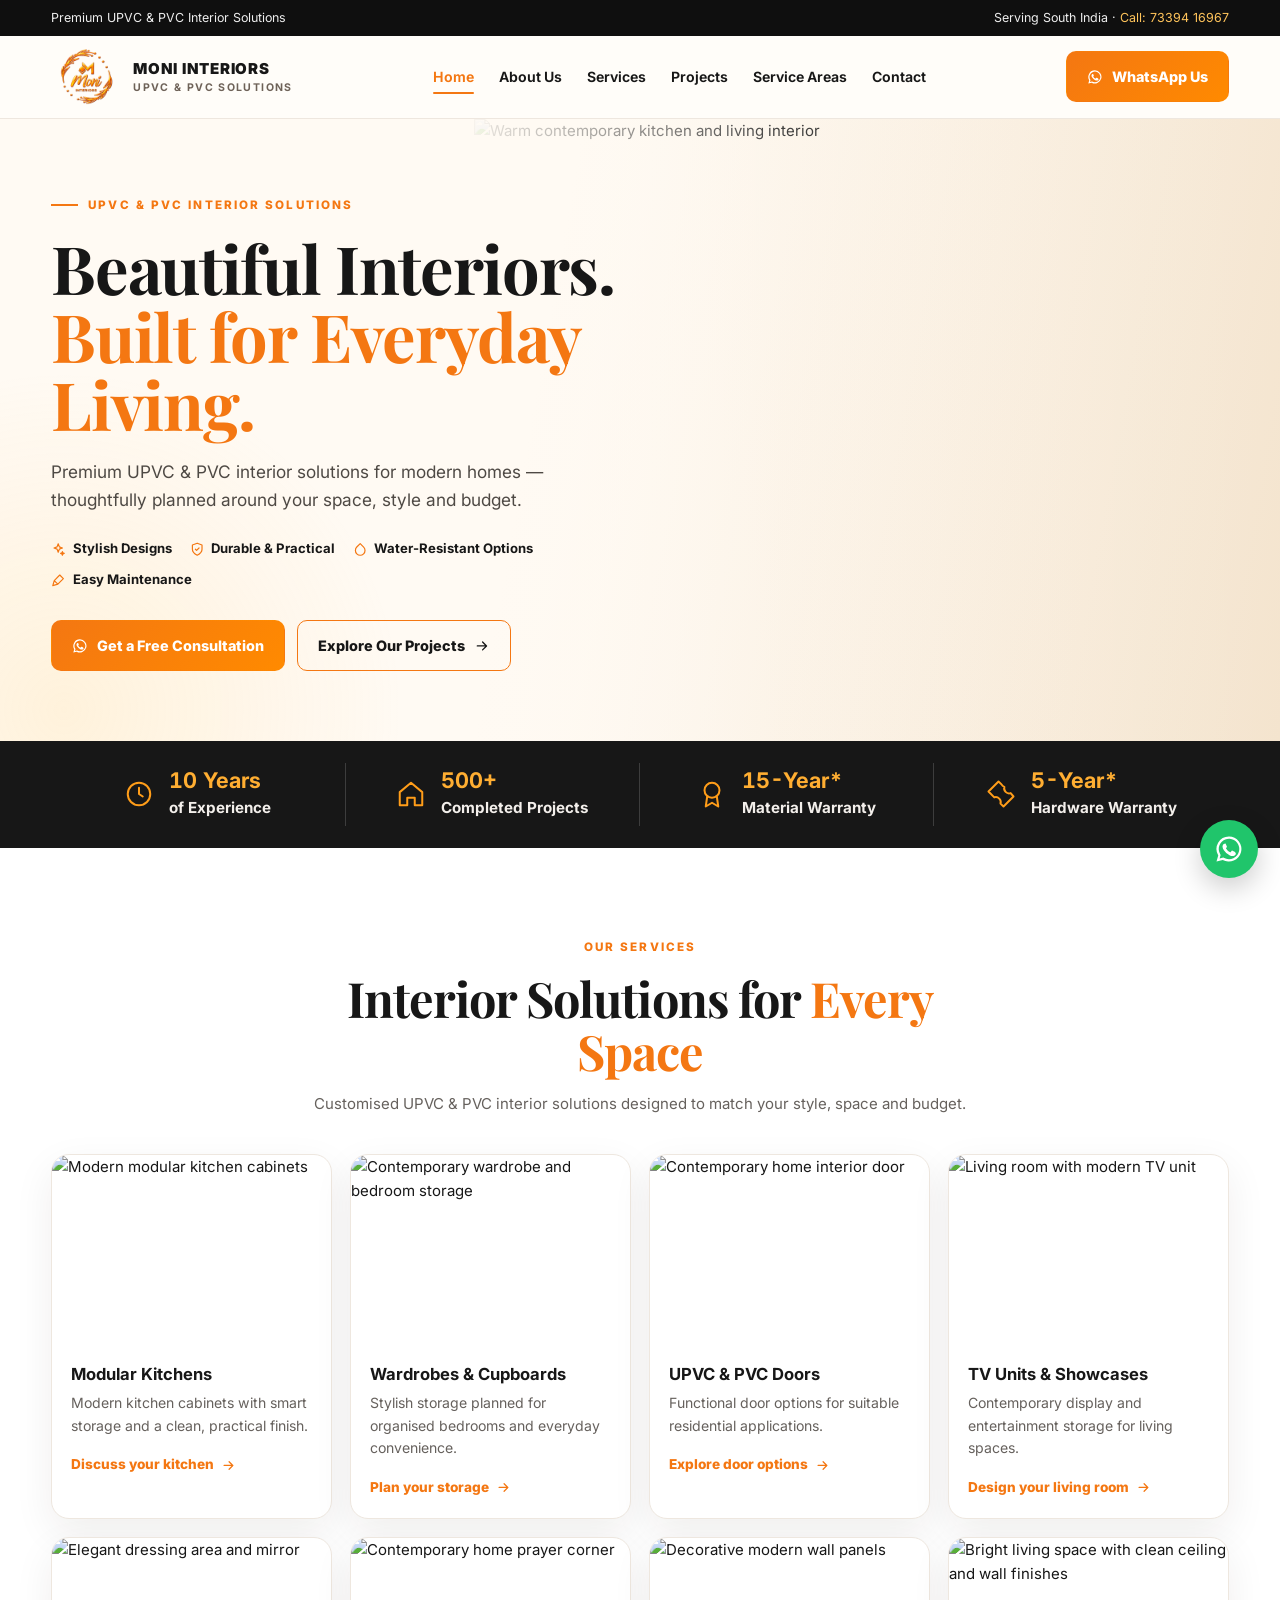
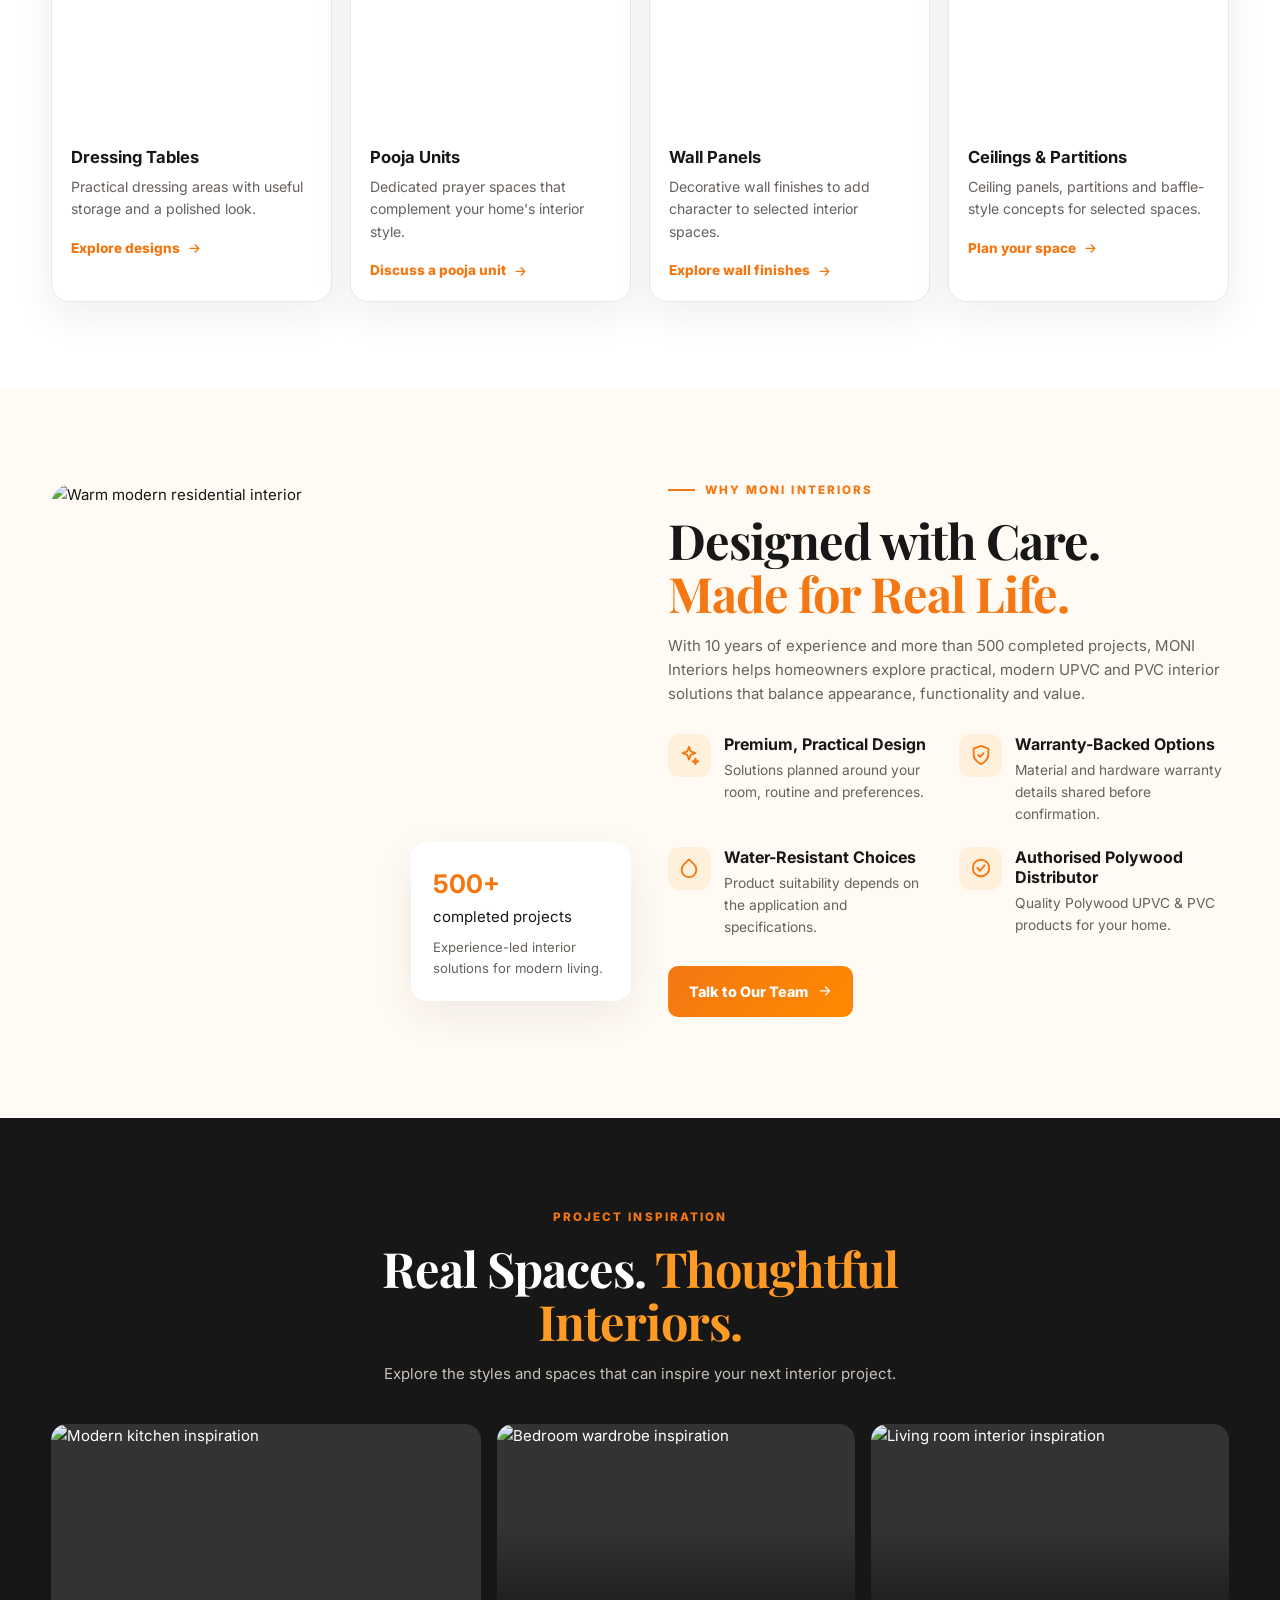
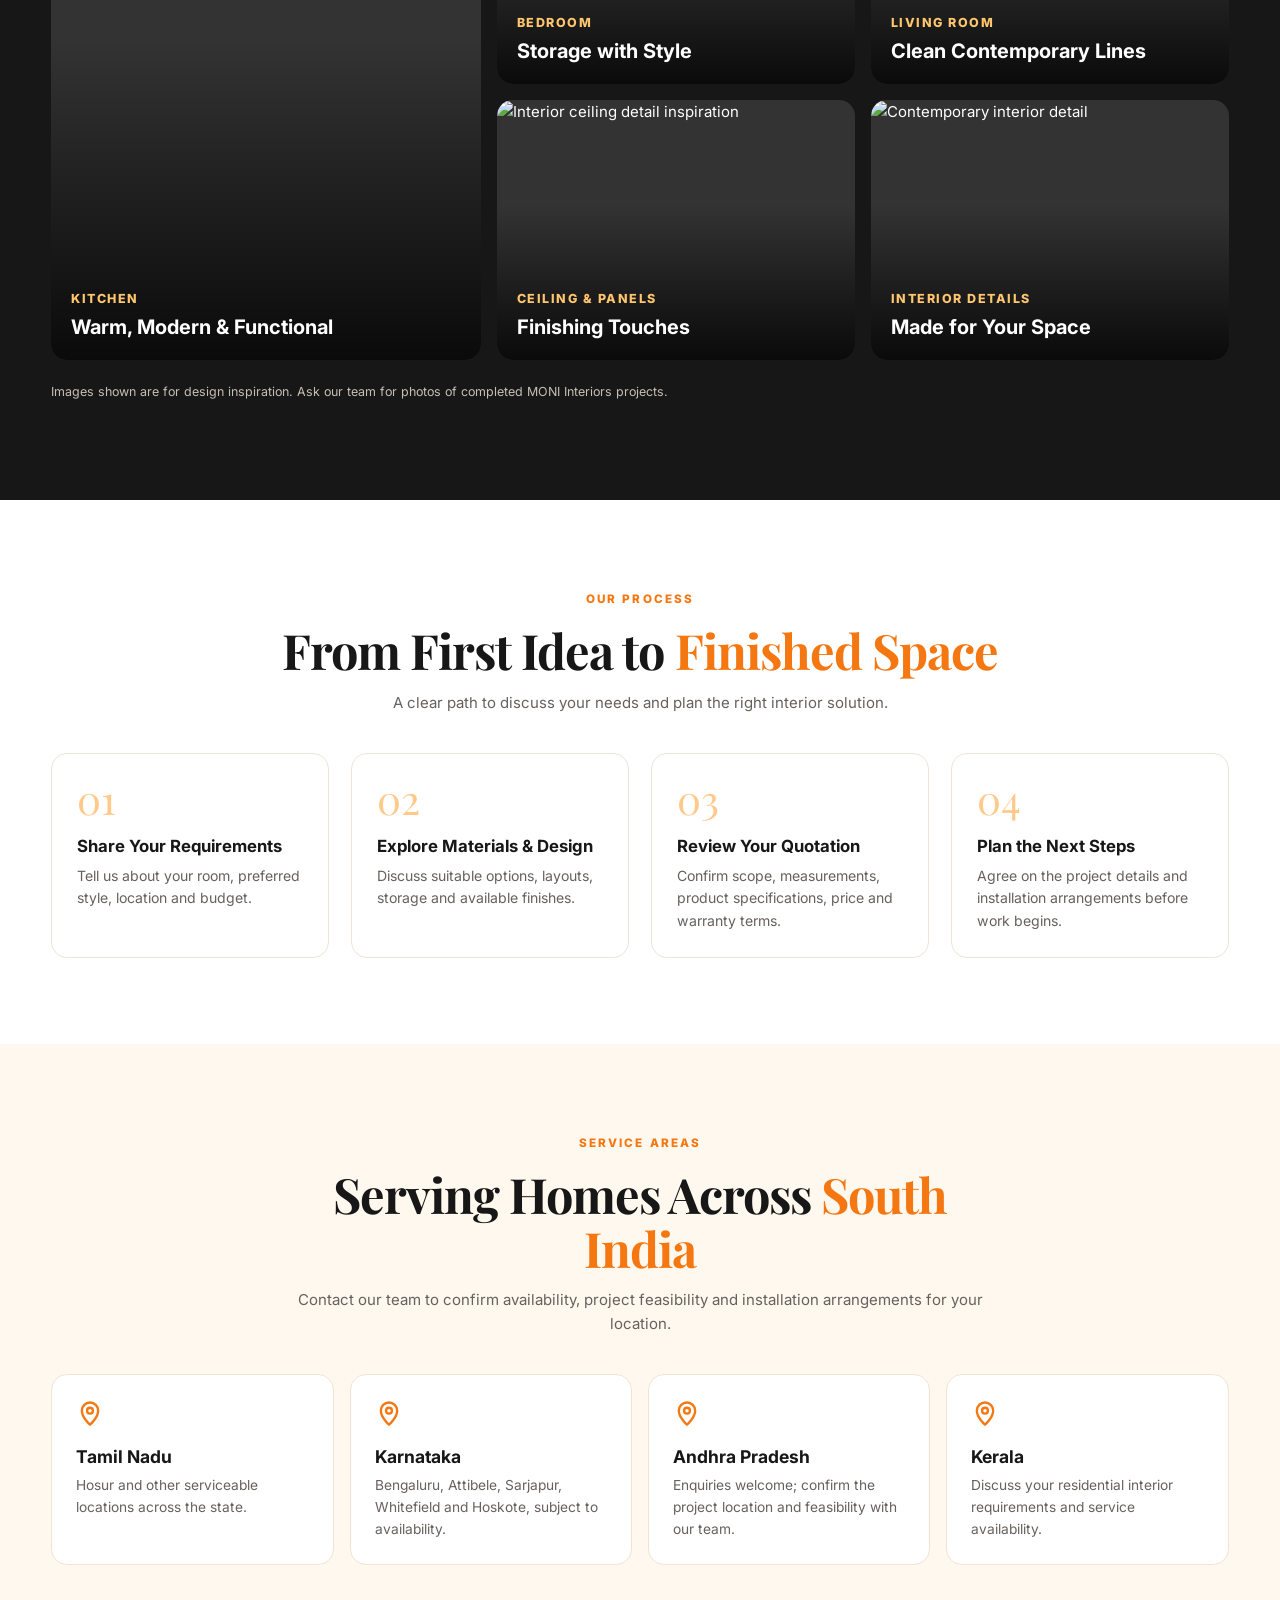
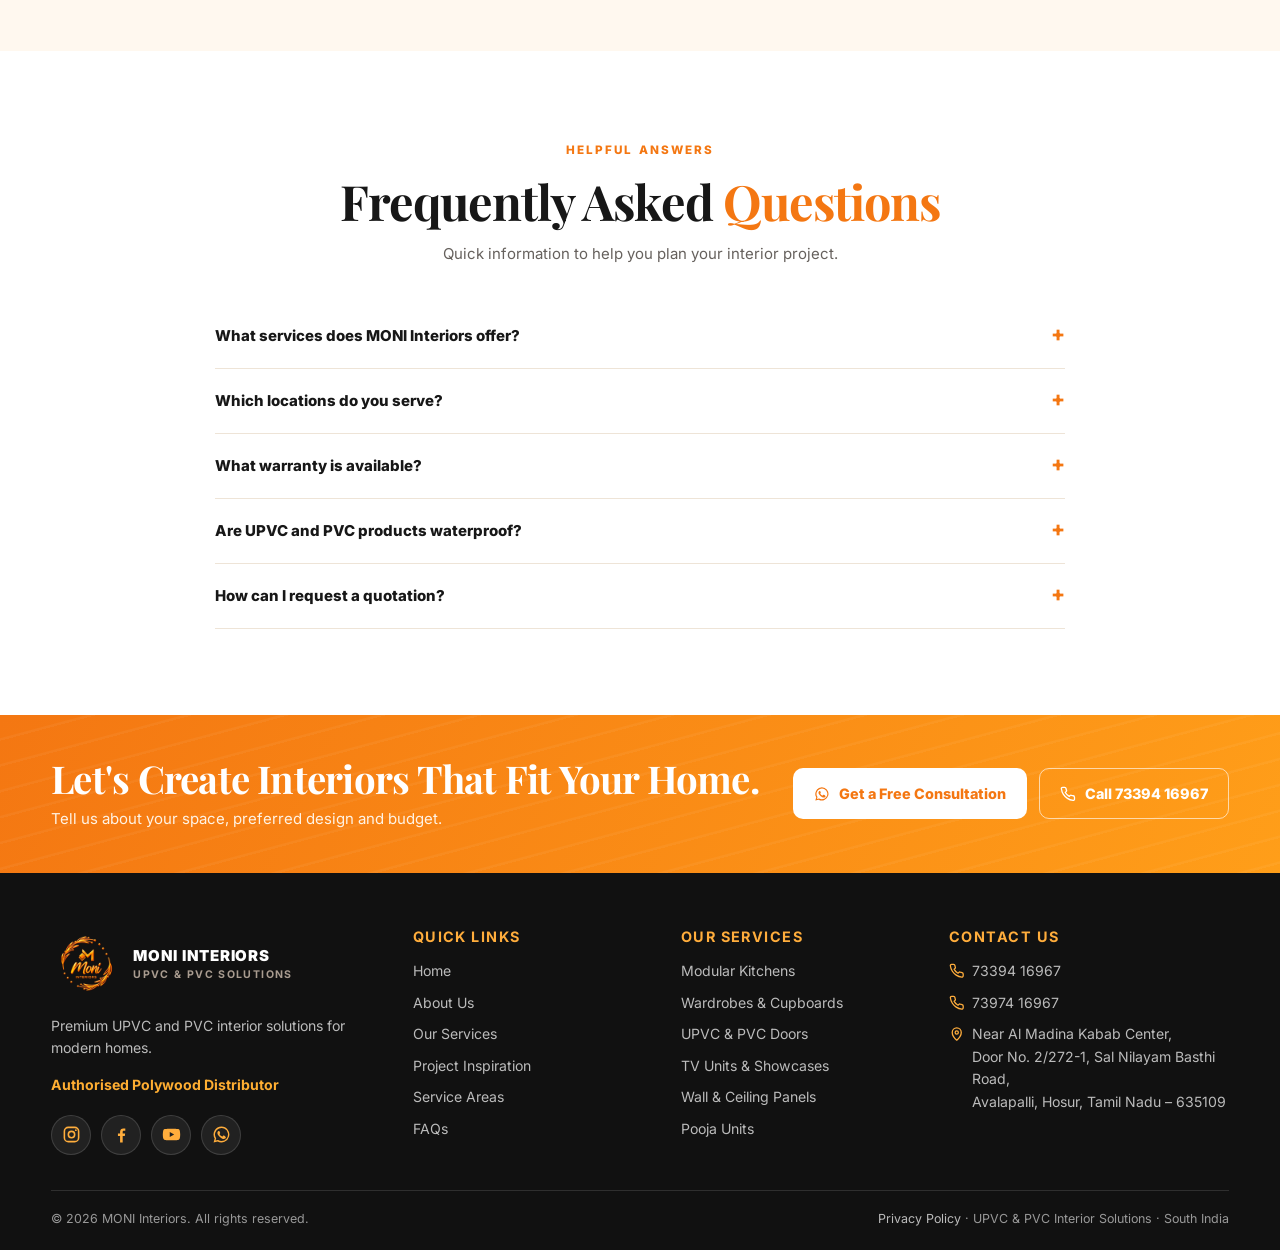
==== commit 35d341c2: "Animate stats count-up and enlarge bold stat labels Co-Authored-By: Claude Opus 5.5 <noreply@anthrop" ====
--- a/index.html
+++ b/index.html
@@ -99,10 +99,10 @@
 </section>
 
 <section class="stats" aria-label="MONI Interiors highlights"><div class="container stats-grid">
-  <div class="stat"><svg class="icon"><use href="#i-clock"/></svg><div><strong>10 Years</strong><small>of Experience</small></div></div>
-  <div class="stat"><svg class="icon"><use href="#i-home"/></svg><div><strong>500+</strong><small>Completed Projects</small></div></div>
-  <div class="stat"><svg class="icon"><use href="#i-award"/></svg><div><strong>15-Year*</strong><small>Material Warranty</small></div></div>
-  <div class="stat"><svg class="icon"><use href="#i-tool"/></svg><div><strong>5-Year*</strong><small>Hardware Warranty</small></div></div>
+  <div class="stat"><svg class="icon"><use href="#i-clock"/></svg><div><strong><span data-count="10">10</span> Years</strong><small>of Experience</small></div></div>
+  <div class="stat"><svg class="icon"><use href="#i-home"/></svg><div><strong><span data-count="500">500</span>+</strong><small>Completed Projects</small></div></div>
+  <div class="stat"><svg class="icon"><use href="#i-award"/></svg><div><strong><span data-count="15">15</span>-Year*</strong><small>Material Warranty</small></div></div>
+  <div class="stat"><svg class="icon"><use href="#i-tool"/></svg><div><strong><span data-count="5">5</span>-Year*</strong><small>Hardware Warranty</small></div></div>
 </div></section>
 
 <section class="section" id="services"><div class="container">
--- a/assets/css/styles.css
+++ b/assets/css/styles.css
@@ -75,8 +75,8 @@
 .stat{display:flex;align-items:center;justify-content:center;gap:15px;padding:5px 20px;border-right:1px solid #ffffff2a}
 .stat:last-child{border:0}
 .stat .icon{width:30px;height:30px;color:var(--orange2);stroke-width:1.6}
-.stat strong{display:block;color:#ffae32;font-size:1.35rem;line-height:1.2}
-.stat small{color:#e8e4e0}
+.stat strong{display:block;color:#ffae32;font-size:1.35rem;line-height:1.2;font-variant-numeric:tabular-nums}
+.stat small{display:block;color:#f3efeb;font-size:.95rem;font-weight:700;margin-top:2px}
 
 /* Services */
 .service-grid{display:grid;grid-template-columns:repeat(4,1fr);gap:18px}
@@ -236,7 +236,7 @@
 .stat{justify-content:flex-start;padding:15px 10px;border-right:0;border-bottom:1px solid #ffffff20}
 .stat:nth-child(odd){border-right:1px solid #ffffff20}
 .stat:nth-last-child(-n+2){border-bottom:0}
-.stat strong{font-size:1.12rem}.stat small{font-size:.75rem}
+.stat strong{font-size:1.12rem}.stat small{font-size:.82rem}
 .section{padding:62px 0}
 .service-grid{gap:12px}.service-card img{height:140px}.service-content{padding:14px}.service-content h3{font-size:.95rem}.service-content p{font-size:.8rem}
 .why-grid{grid-template-columns:1fr;gap:35px}.why-photo img{height:340px}
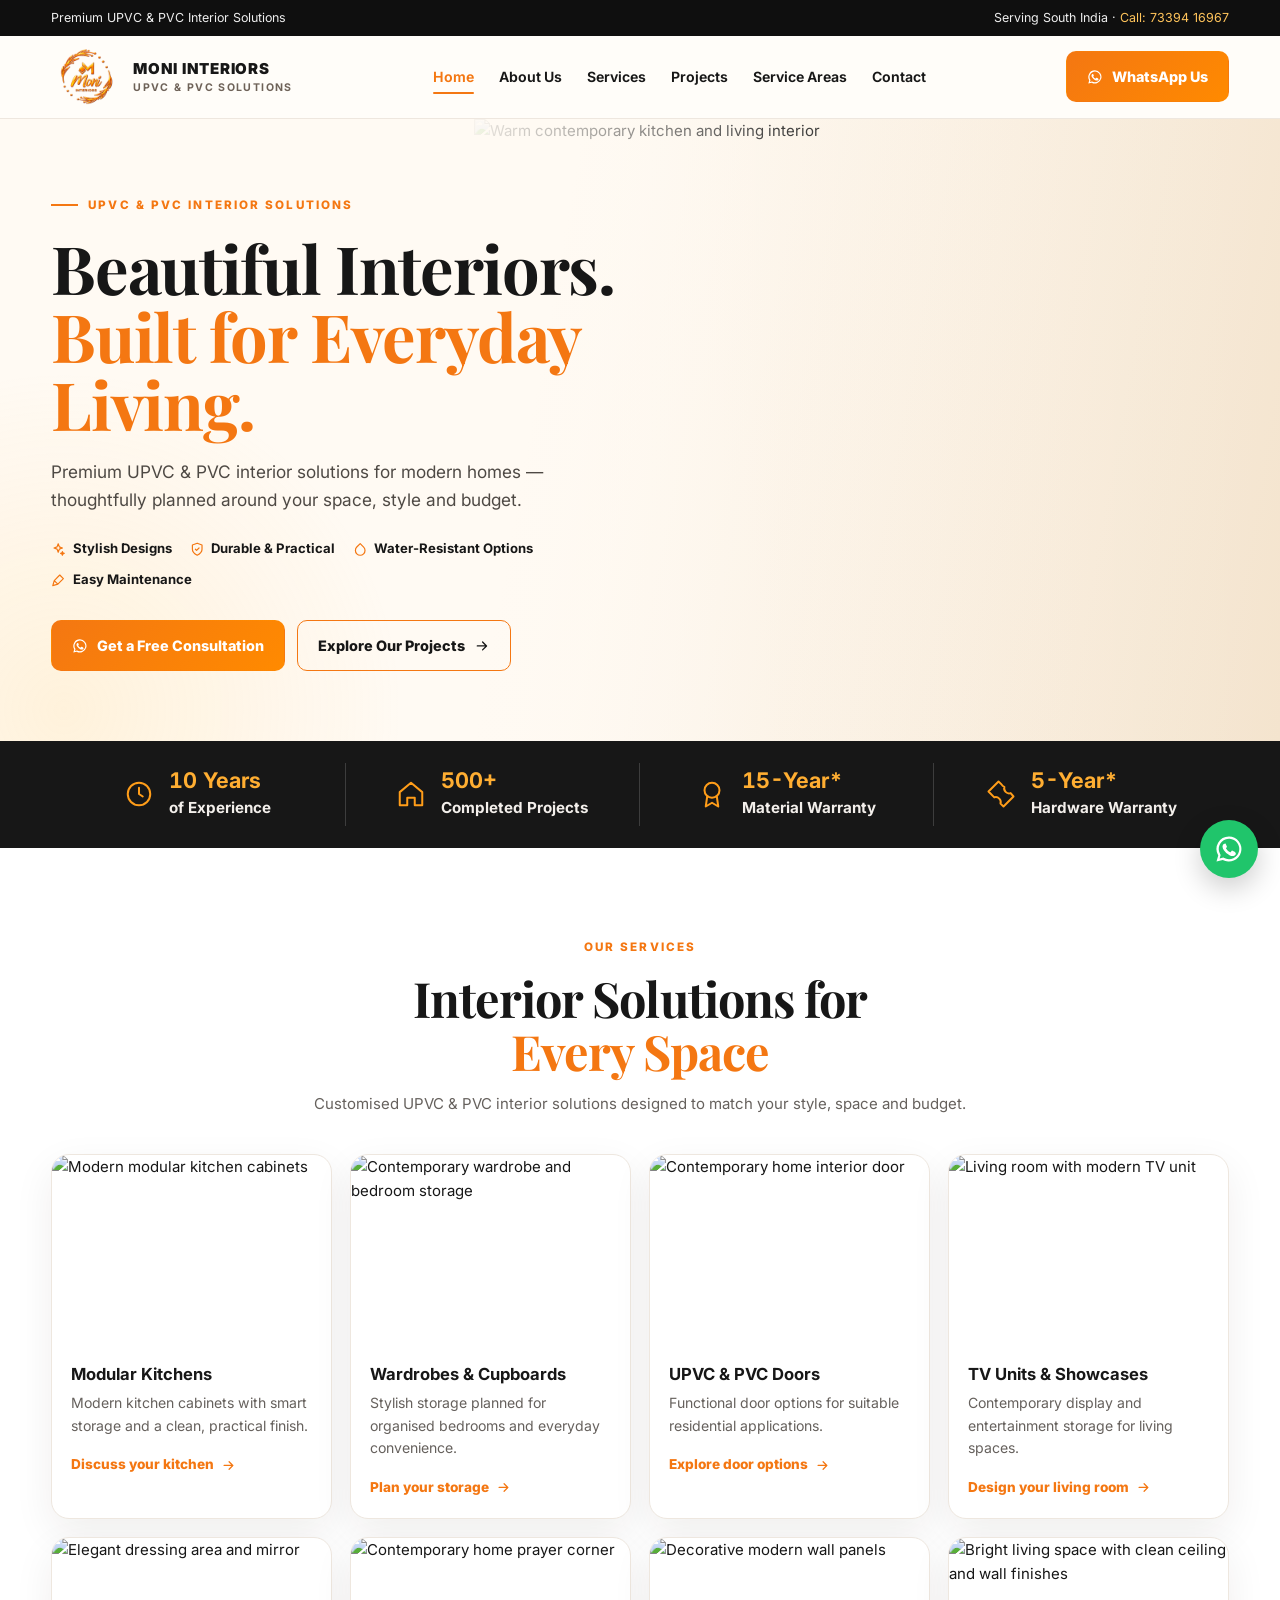
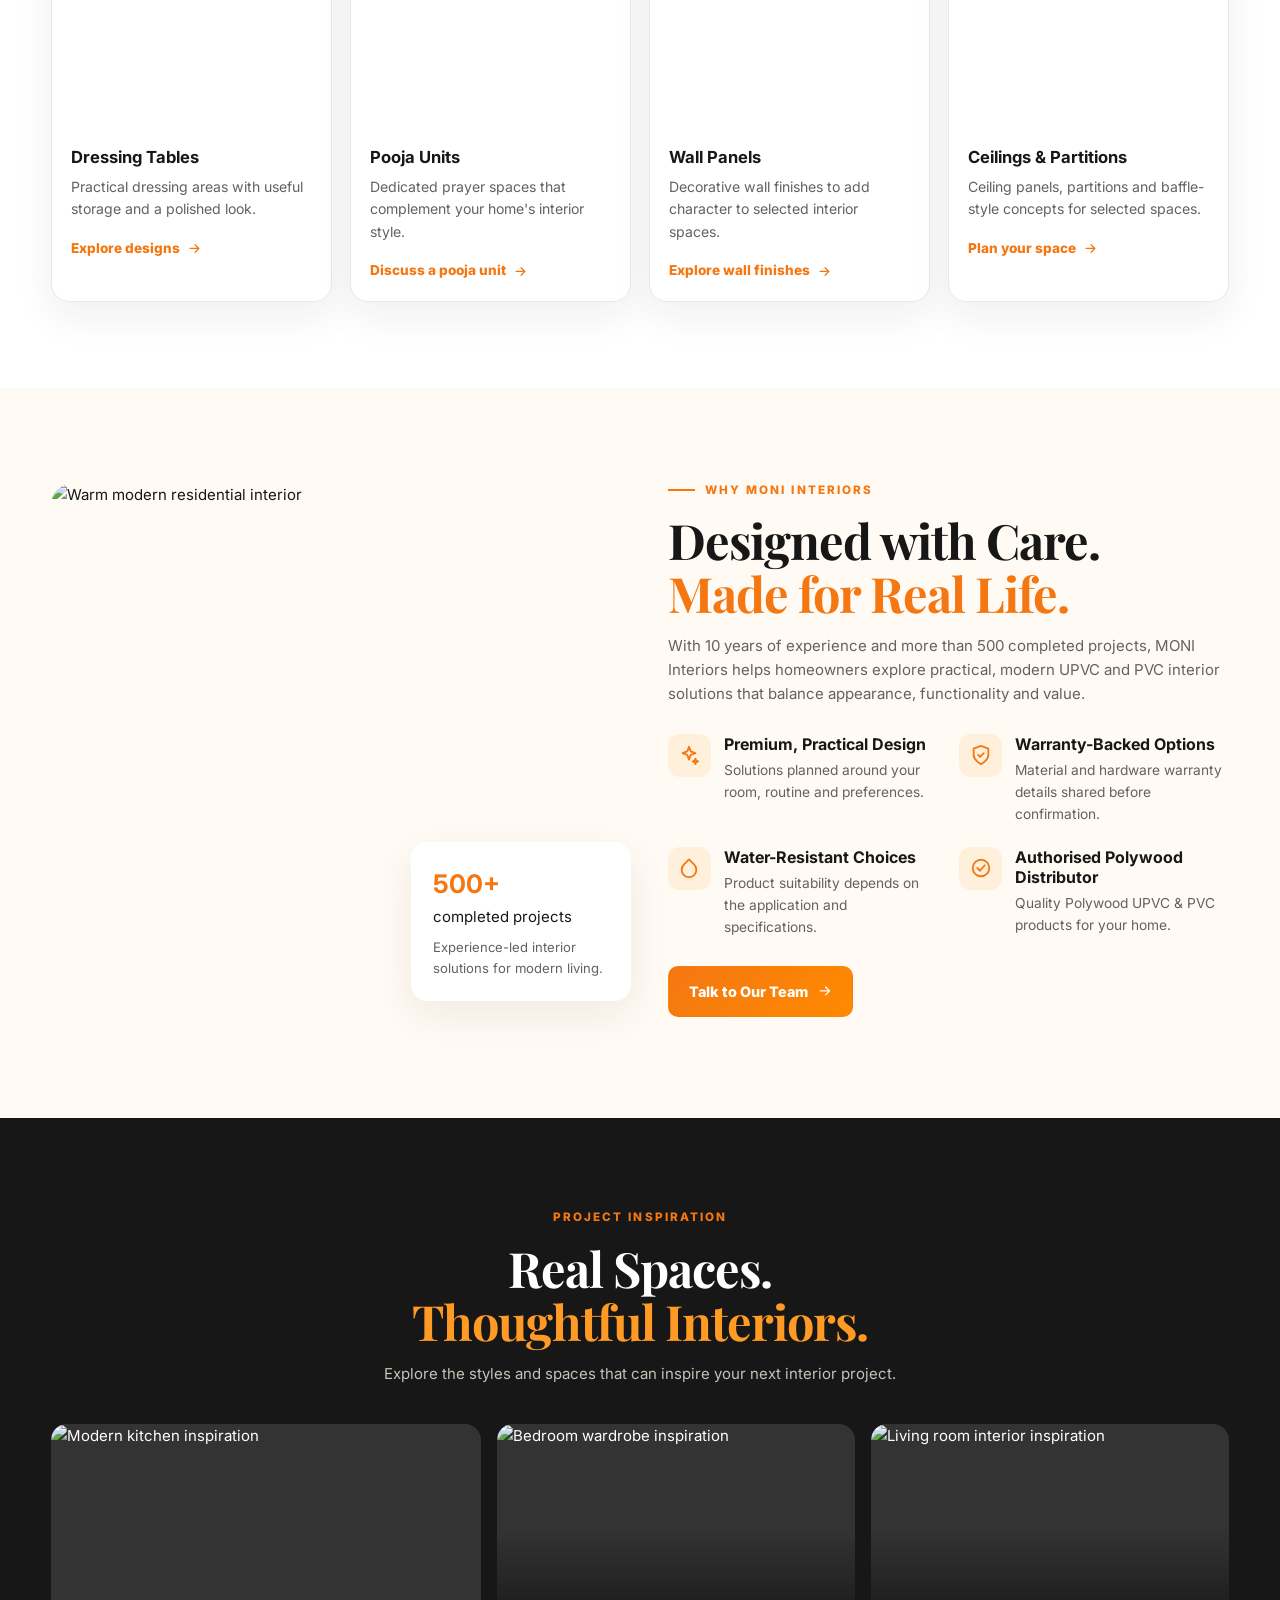
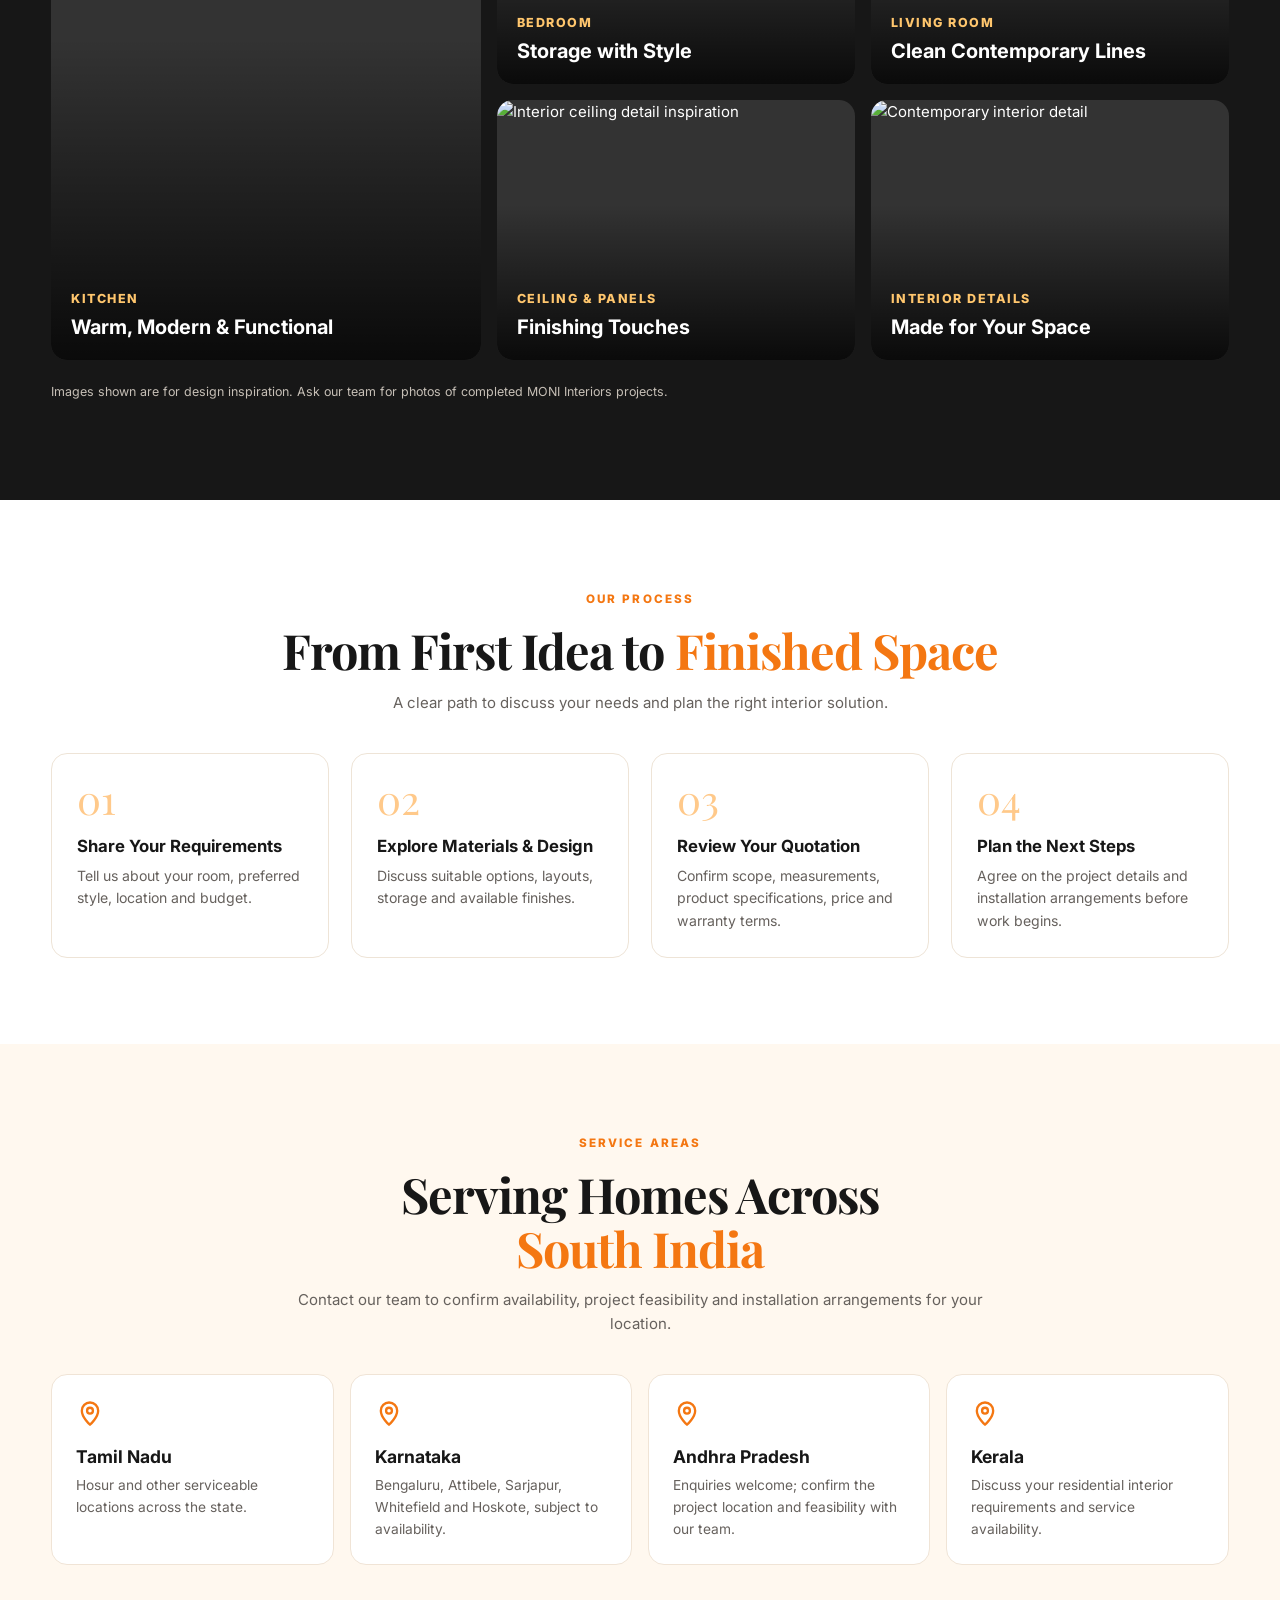
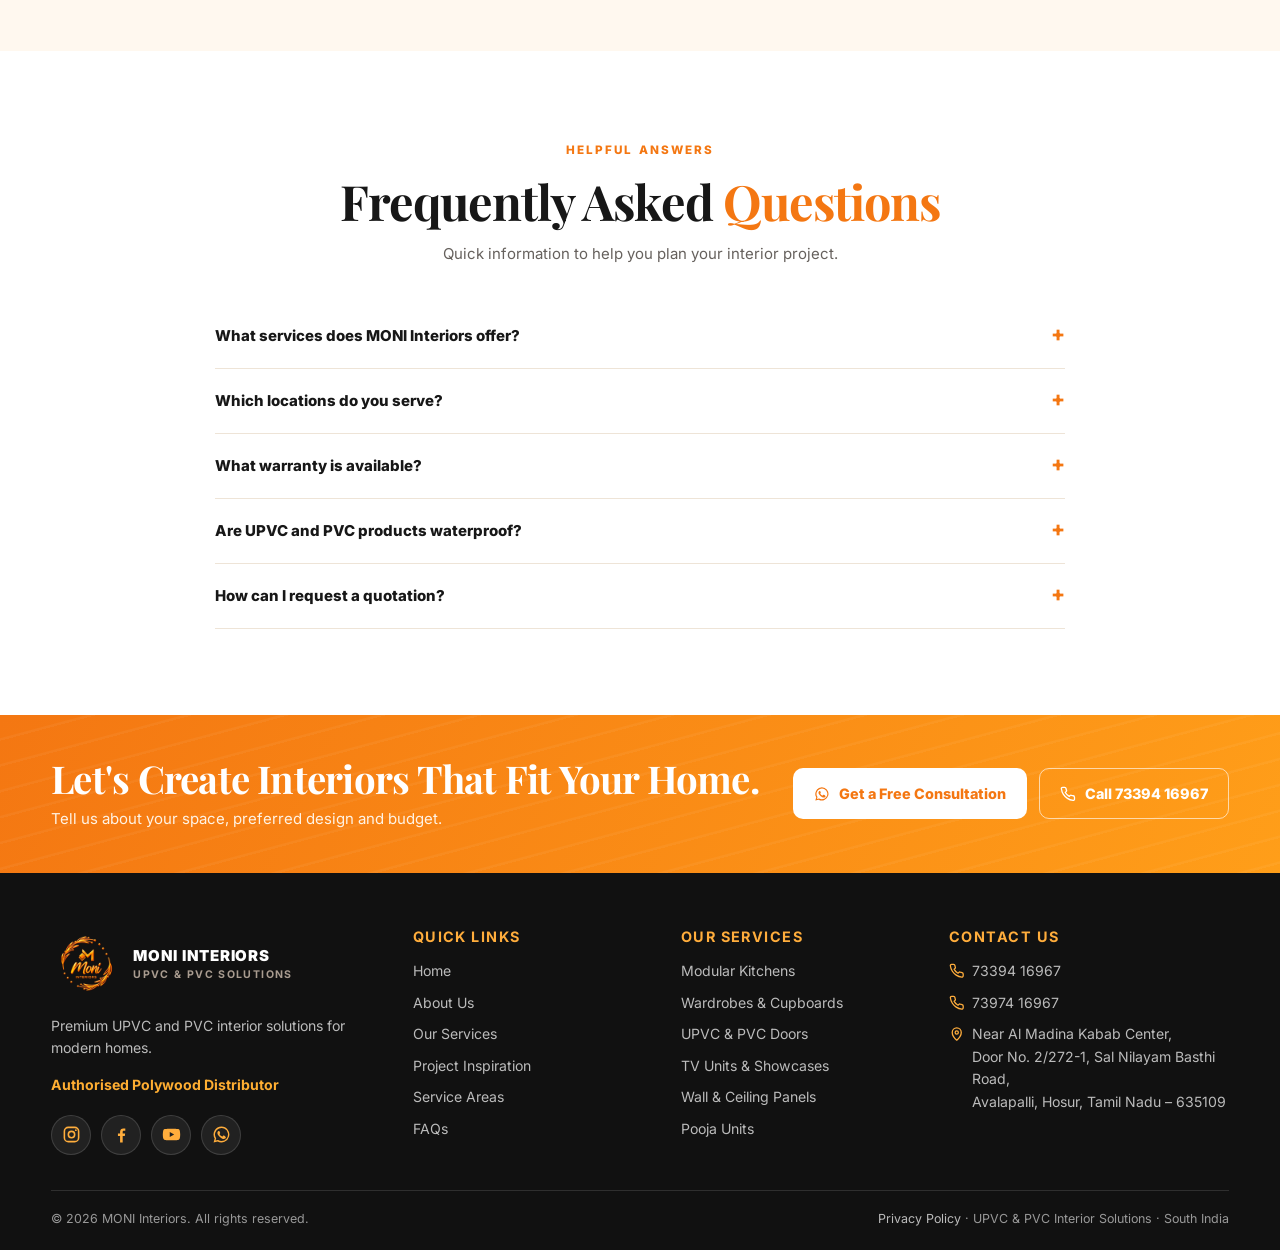
==== commit c6801ed1: "Put highlighted heading words on their own line Co-Authored-By: Claude Opus 5.5 <noreply@anthropic.c" ====
--- a/index.html
+++ b/index.html
@@ -106,7 +106,7 @@
 </div></section>
 
 <section class="section" id="services"><div class="container">
-  <div class="section-head reveal"><span class="eyebrow">Our Services</span><h2>Interior Solutions for <span class="orange">Every Space</span></h2><p>Customised UPVC &amp; PVC interior solutions designed to match your style, space and budget.</p></div>
+  <div class="section-head reveal"><span class="eyebrow">Our Services</span><h2>Interior Solutions for<br><span class="orange">Every Space</span></h2><p>Customised UPVC &amp; PVC interior solutions designed to match your style, space and budget.</p></div>
   <div class="service-grid">
     <article class="service-card reveal"><img src="https://images.unsplash.com/photo-1600607687920-4e2a09cf159d?auto=format&amp;fit=crop&amp;w=800&amp;q=80" alt="Modern modular kitchen cabinets" loading="lazy" width="800" height="533"><div class="service-content"><h3>Modular Kitchens</h3><p>Modern kitchen cabinets with smart storage and a clean, practical finish.</p><a class="text-link" href="#contact" data-open-modal>Discuss your kitchen <svg class="icon"><use href="#i-arrow"/></svg></a></div></article>
     <article class="service-card reveal"><img src="https://images.unsplash.com/photo-1616486338812-3dadae4b4ace?auto=format&amp;fit=crop&amp;w=800&amp;q=80" alt="Contemporary wardrobe and bedroom storage" loading="lazy" width="800" height="533"><div class="service-content"><h3>Wardrobes &amp; Cupboards</h3><p>Stylish storage planned for organised bedrooms and everyday convenience.</p><a class="text-link" href="#contact" data-open-modal>Plan your storage <svg class="icon"><use href="#i-arrow"/></svg></a></div></article>
@@ -136,7 +136,7 @@
 </div></section>
 
 <section class="section projects" id="projects"><div class="container">
-  <div class="section-head reveal"><span class="eyebrow">Project Inspiration</span><h2>Real Spaces. <span class="accent">Thoughtful Interiors.</span></h2><p>Explore the styles and spaces that can inspire your next interior project.</p></div>
+  <div class="section-head reveal"><span class="eyebrow">Project Inspiration</span><h2>Real Spaces.<br><span class="accent">Thoughtful Interiors.</span></h2><p>Explore the styles and spaces that can inspire your next interior project.</p></div>
   <div class="project-grid">
     <article class="project reveal"><img src="https://images.unsplash.com/photo-1600607687920-4e2a09cf159d?auto=format&amp;fit=crop&amp;w=1000&amp;q=85" alt="Modern kitchen inspiration" loading="lazy"><div class="project-label"><small>Kitchen</small><h3>Warm, Modern &amp; Functional</h3></div></article>
     <article class="project reveal"><img src="https://images.unsplash.com/photo-1616486338812-3dadae4b4ace?auto=format&amp;fit=crop&amp;w=800&amp;q=80" alt="Bedroom wardrobe inspiration" loading="lazy"><div class="project-label"><small>Bedroom</small><h3>Storage with Style</h3></div></article>
@@ -158,7 +158,7 @@
 </div></section>
 
 <section class="section regions" id="locations"><div class="container">
-  <div class="section-head reveal"><span class="eyebrow">Service Areas</span><h2>Serving Homes Across <span class="orange">South India</span></h2><p>Contact our team to confirm availability, project feasibility and installation arrangements for your location.</p></div>
+  <div class="section-head reveal"><span class="eyebrow">Service Areas</span><h2>Serving Homes Across<br><span class="orange">South India</span></h2><p>Contact our team to confirm availability, project feasibility and installation arrangements for your location.</p></div>
   <div class="region-grid">
     <article class="region reveal"><svg class="icon"><use href="#i-pin"/></svg><h3>Tamil Nadu</h3><p>Hosur and other serviceable locations across the state.</p></article>
     <article class="region reveal"><svg class="icon"><use href="#i-pin"/></svg><h3>Karnataka</h3><p>Bengaluru, Attibele, Sarjapur, Whitefield and Hoskote, subject to availability.</p></article>
